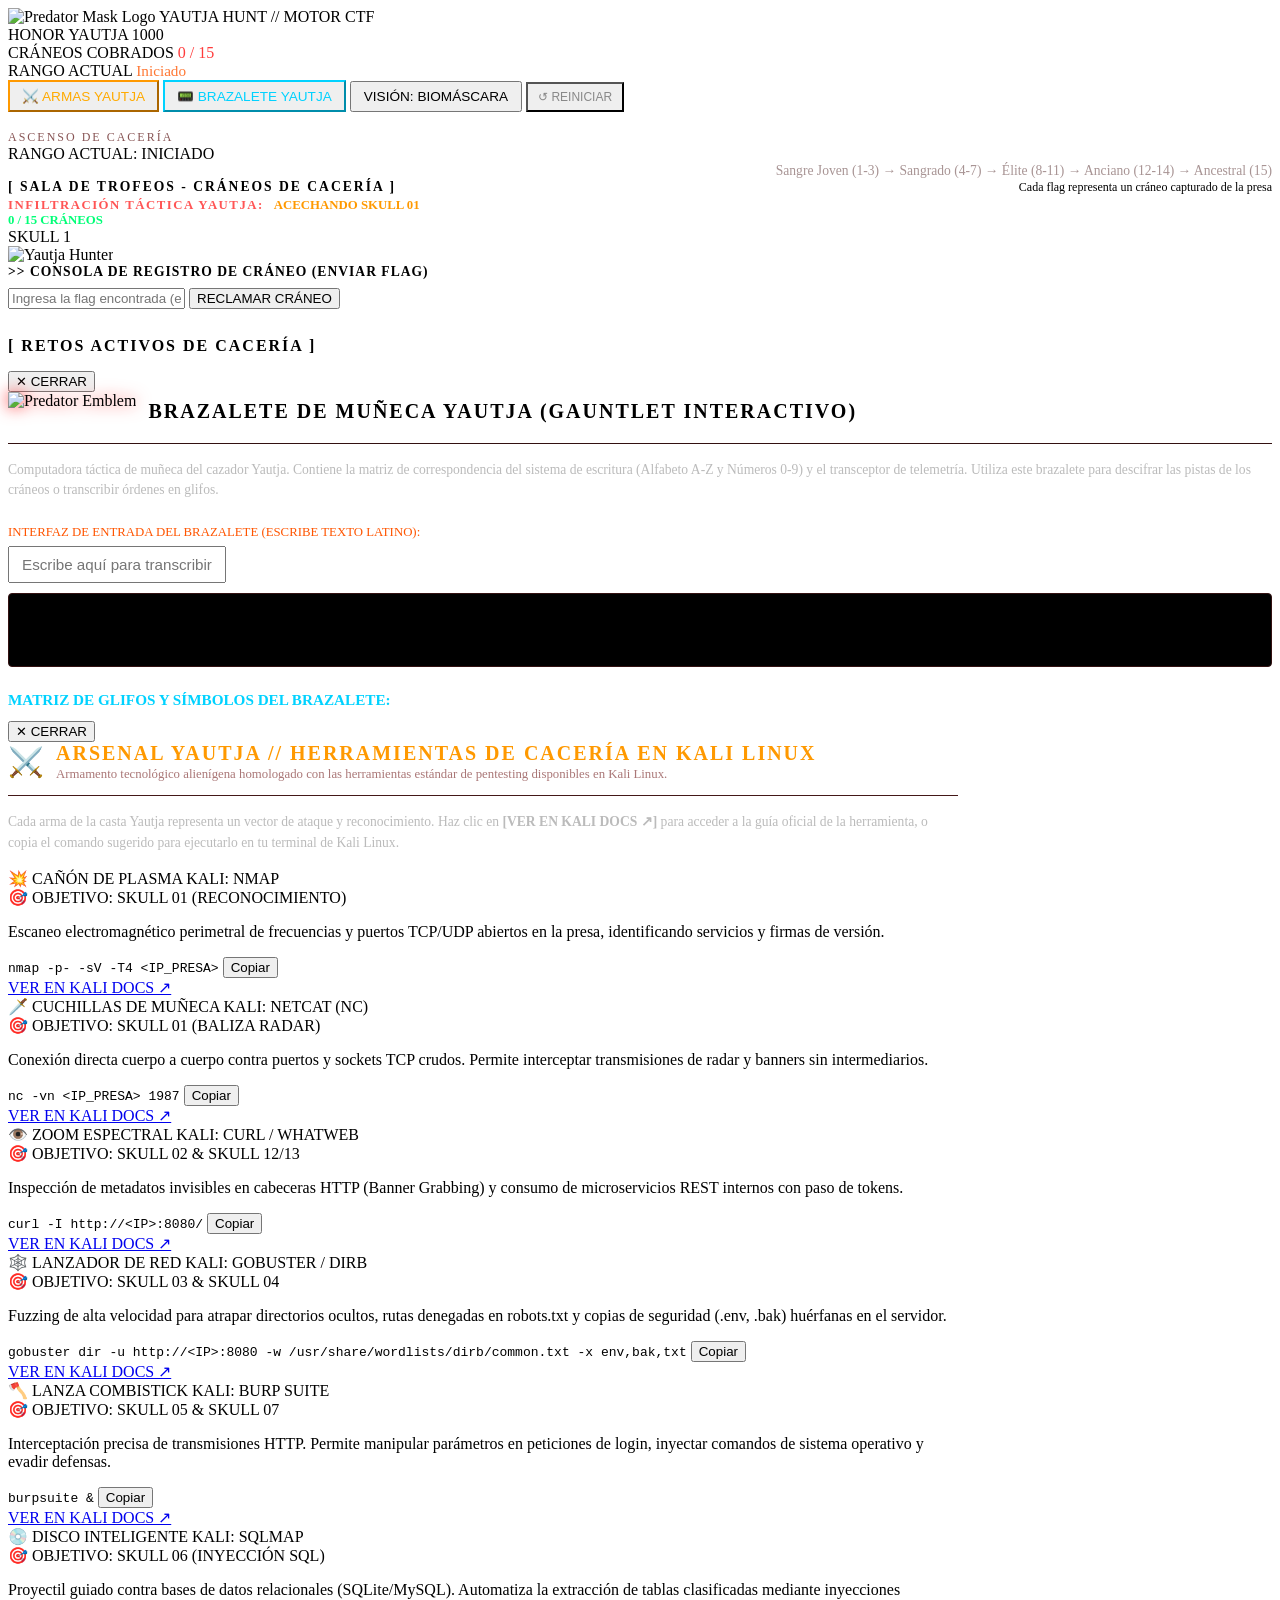
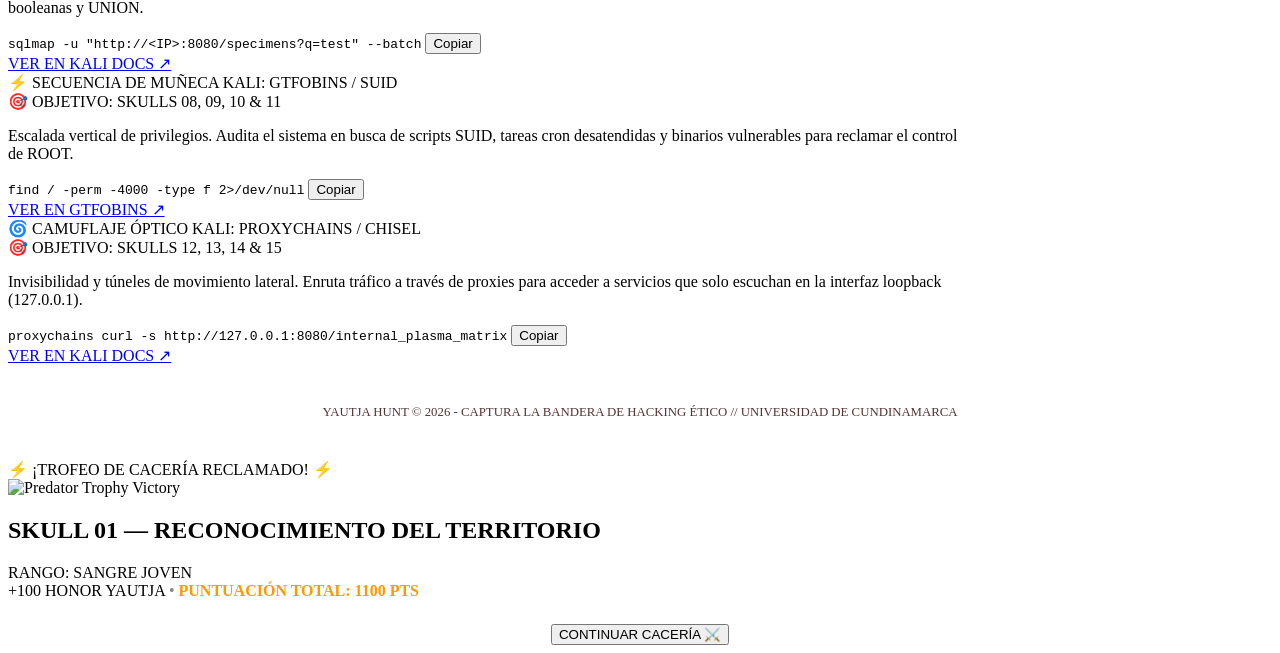
==== yautja_engine/templates/index.html @ 47efcad6 "Trigger skull extraction animation strictly upon claiming skulls (remove manual demo button)" ====
<!DOCTYPE html>
<html lang="es">
<head>
  <meta charset="UTF-8">
  <meta name="viewport" content="width=device-width, initial-scale=1.0">
  <title>YAUTJA HUNT - Plataforma CTF de Hacking Ético</title>
  <link rel="icon" type="image/png" href="/static/assets/predator_logo.png">
  <link rel="stylesheet" href="/static/css/yautja_theme.css">
</head>
<body>
  <header>
    <div class="brand-title">
      <img src="/static/assets/predator_logo.png" alt="Predator Mask Logo" class="predator-header-logo" title="Clan Yautja">
      <span>YAUTJA HUNT // MOTOR CTF</span>
    </div>

    <div class="hud-stats-bar">
      <div class="stat-item">
        <span class="stat-label">HONOR YAUTJA</span>
        <span class="stat-value" id="hudHonor">1000</span>
      </div>
      <div class="stat-item">
        <span class="stat-label">CRÁNEOS COBRADOS</span>
        <span class="stat-value" id="hudSkullsCount" style="color: #ff3b3b;">0 / 15</span>
      </div>
      <div class="stat-item">
        <span class="stat-label">RANGO ACTUAL</span>
        <span class="stat-value" id="hudRank" style="color: #ff7733; font-size: 0.95rem;">Iniciado</span>
      </div>

      <button class="btn-hunt" onclick="openArmasModal()" style="padding: 6px 12px; font-size: 0.85rem; border-color: #ff9900; color: #ffaa00;" title="Arsenal de cacería y herramientas de Kali Linux">
        ⚔️ ARMAS YAUTJA
      </button>

      <button class="btn-hunt" onclick="openBrazaleteModal()" style="padding: 6px 12px; font-size: 0.85rem; border-color: #00d2ff; color: #00d2ff;">
        📟 BRAZALETE YAUTJA
      </button>

      <button class="btn-hunt" id="btnVision" onclick="toggleVisionMode()" style="padding: 6px 12px; font-size: 0.85rem;">
        VISIÓN: BIOMÁSCARA
      </button>

      <button class="btn-hunt" onclick="resetLab()" style="padding: 6px 10px; font-size: 0.75rem; border-color: #555; color: #888;">
        ↺ REINICIAR
      </button>
    </div>
  </header>

  <div class="container">
    <!-- Rank Progression Banner -->
    <div class="rank-banner" style="position: relative; overflow: hidden;">
      <img src="/static/assets/predator_logo.png" alt="" class="predator-watermark">
      <div>
        <div style="font-size: 0.75rem; color: #885555; letter-spacing: 2px;">ASCENSO DE CACERÍA</div>
        <div class="rank-title" id="rankBannerTitle">RANGO ACTUAL: INICIADO</div>
      </div>
      <div style="font-size: 0.85rem; color: #a89494; text-align: right; z-index: 2;">
        Sangre Joven (1-3) &rarr; Sangrado (4-7) &rarr; Élite (8-11) &rarr; Anciano (12-14) &rarr; Ancestral (15)
      </div>
    </div>

    <!-- Trophy Skulls Display (15 Cráneos) -->
    <div class="trophy-section">
      <div style="display: flex; justify-content: space-between; align-items: flex-end;">
        <span style="font-size: 0.85rem; font-weight: bold; color: var(--y-red); letter-spacing: 2px;">
          [ SALA DE TROFEOS - CRÁNEOS DE CACERÍA ]
        </span>
        <span style="font-size: 0.75rem; color: var(--y-text-muted);">
          Cada flag representa un cráneo capturado de la presa
        </span>
      </div>

      <!-- Predator Stalker Progression Track (Barra de Infiltración Yautja) -->
      <div class="predator-tracker-hud" id="predatorTrackerHud">
        <div class="tracker-header">
          <div class="tracker-status-text">
            <span class="tracker-status-indicator pulse-red"></span>
            <span style="color: #ff5555; font-weight: bold; font-size: 0.8rem; letter-spacing: 1.5px;">INFILTRACIÓN TÁCTICA YAUTJA:</span>
            <span id="trackerTargetLabel" style="color: #ff9900; font-size: 0.8rem; font-weight: bold; margin-left: 6px;">ACECHANDO SKULL 01</span>
          </div>
          <div style="display: flex; align-items: center; gap: 10px;">
            <span id="trackerProgressCount" style="color: #00ff77; font-size: 0.8rem; font-weight: bold;">
              0 / 15 CRÁNEOS
            </span>
          </div>
        </div>

        <div class="tracker-rail-wrapper">
          <div class="tracker-rail">
            <div class="tracker-rail-fill" id="trackerRailFill" style="width: 0%;"></div>
            
            <!-- Dynamic Waypoints (1 to 15) -->
            <div class="tracker-waypoints" id="trackerWaypoints">
              <!-- Rendered dynamically by JS -->
            </div>

            <!-- Animated Hunter Sprite -->
            <div class="predator-runner-avatar" id="predatorRunnerAvatar" style="left: 0%;">
              <div class="hunter-callout" id="hunterCallout">SKULL 1</div>
              <img src="/static/assets/predator_hunter_pixel.png" alt="Yautja Hunter" class="hunter-pixel-sprite">
              <div class="hunter-tri-laser">
                <span class="laser-dot"></span>
                <span class="laser-dot"></span>
                <span class="laser-dot"></span>
              </div>
            </div>
          </div>
        </div>
      </div>

      <div class="trophy-grid" id="trophyRack">
        <!-- Rendered dynamically by JS -->
      </div>
    </div>

    <!-- Flag Submission Console -->
    <div class="submission-card">
      <div style="font-size: 0.85rem; font-weight: bold; color: var(--y-red); margin-bottom: 8px; letter-spacing: 1px;">
        &gt;&gt; CONSOLA DE REGISTRO DE CRÁNEO (ENVIAR FLAG)
      </div>
      <form class="submission-form" id="flagForm">
        <input type="text" class="flag-input" id="flagInput" placeholder="Ingresa la flag encontrada (ej: SKULL{YOUNG_BLOOD_01_...})" autocomplete="off" required>
        <button type="submit" class="btn-hunt">RECLAMAR CRÁNEO</button>
      </form>
      <div id="flagStatusMsg" style="margin-top: 8px; font-size: 0.85rem; min-height: 20px;"></div>
    </div>

    <!-- Tactical Scanner Theory Banner (Active in Thermal Mode) -->
    <div id="thermalModeBanner" class="thermal-mode-banner" style="display: none;">
      <span class="thermal-triangle-icon">▲</span>
      <div>
        <div style="color: #00e5ff; font-weight: 900; font-size: 1.05rem; letter-spacing: 1px;">
          ESCÁNER TÁCTICO ACTIVADO — GUÍA TEÓRICA DE PENTESTING
        </div>
        <div style="font-size: 0.85rem; color: #80d8ff; margin-top: 4px; line-height: 1.4;">
          El visor térmico analiza los vectores de ataque y expone el marco conceptual, herramientas y buenas prácticas de seguridad para orientar la cacería sin revelar las flags directas.
        </div>
      </div>
    </div>

    <!-- Challenges Grid -->
    <div style="font-size: 1rem; font-weight: bold; color: var(--y-red); letter-spacing: 2px; margin-bottom: 1rem;">
      [ RETOS ACTIVOS DE CACERÍA ]
    </div>
    <div class="challenges-grid" id="challengesList">
      <!-- Injected by app.js -->
    </div>
  </div>

  <!-- Brazalete Yautja Modal (Wrist Gauntlet Computer) -->
  <div class="modal-overlay" id="brazaleteModal">
    <div class="modal-card">
      <button class="btn-close-modal" onclick="closeBrazaleteModal()">✕ CERRAR</button>
      <div style="display: flex; align-items: center; gap: 12px; border-bottom: 1px solid #331111; padding-bottom: 0.8rem; margin-bottom: 1rem;">
        <img src="/static/assets/predator_logo.png" alt="Predator Emblem" style="height: 38px; filter: drop-shadow(0 0 8px rgba(255, 34, 34, 0.8));">
        <h2 style="color: var(--y-red); margin: 0; letter-spacing: 2px; font-size: 1.25rem;">
          BRAZALETE DE MUÑECA YAUTJA (GAUNTLET INTERACTIVO)
        </h2>
      </div>
      <p style="color: #bbb; font-size: 0.85rem; line-height: 1.5;">
        Computadora táctica de muñeca del cazador Yautja. Contiene la matriz de correspondencia del sistema de escritura (Alfabeto A-Z y Números 0-9) y el transceptor de telemetría. Utiliza este brazalete para descifrar las pistas de los cráneos o transcribir órdenes en glifos.
      </p>

      <div style="margin: 1.5rem 0;">
        <label style="display: block; font-size: 0.8rem; color: #ff5500; margin-bottom: 6px;">
          INTERFAZ DE ENTRADA DEL BRAZALETE (ESCRIBE TEXTO LATINO):
        </label>
        <input type="text" id="translatorInput" class="flag-input" style="font-size: 0.95rem; padding: 8px 12px; margin-bottom: 10px;" placeholder="Escribe aquí para transcribir a glifos en tu muñequera...">
        <div id="translatorOutput" style="background: #000; border: 1px solid #331111; padding: 12px; border-radius: 4px; min-height: 48px;">
          <!-- Live glyph translation preview -->
        </div>
      </div>

      <h3 style="color: #00d2ff; font-size: 0.95rem; margin-bottom: 0.8rem;">
        MATRIZ DE GLIFOS Y SÍMBOLOS DEL BRAZALETE:
      </h3>
      <div id="brazaleteAlphabetGrid"></div>
    </div>
  </div>

  <!-- Armas Yautja Modal (Arsenal de Cacería / Kali Linux) -->
  <div class="modal-overlay" id="armasModal">
    <div class="modal-card" style="max-width: 950px;">
      <button class="btn-close-modal" onclick="closeArmasModal()">✕ CERRAR</button>
      <div style="display: flex; align-items: center; gap: 12px; border-bottom: 1px solid #441818; padding-bottom: 0.8rem; margin-bottom: 1rem;">
        <span style="font-size: 1.8rem;">⚔️</span>
        <div>
          <h2 style="color: #ff9900; margin: 0; letter-spacing: 2px; font-size: 1.25rem;">
            ARSENAL YAUTJA // HERRAMIENTAS DE CACERÍA EN KALI LINUX
          </h2>
          <div style="color: #aa7777; font-size: 0.8rem; margin-top: 2px;">
            Armamento tecnológico alienígena homologado con las herramientas estándar de pentesting disponibles en Kali Linux.
          </div>
        </div>
      </div>
      <p style="color: #bbb; font-size: 0.85rem; line-height: 1.5; margin-bottom: 1rem;">
        Cada arma de la casta Yautja representa un vector de ataque y reconocimiento. Haz clic en <strong>[VER EN KALI DOCS ↗]</strong> para acceder a la guía oficial de la herramienta, o copia el comando sugerido para ejecutarlo en tu terminal de Kali Linux.
      </p>

      <div class="armas-grid">
        <!-- Arma 1: Plasmacaster / Nmap -->
        <div class="arma-card">
          <div>
            <div class="arma-header">
              <span class="arma-title">💥 CAÑÓN DE PLASMA</span>
              <span class="arma-kali-badge">KALI: NMAP</span>
            </div>
            <div class="arma-target-tag">🎯 OBJETIVO: SKULL 01 (RECONOCIMIENTO)</div>
            <p class="arma-desc">
              Escaneo electromagnético perimetral de frecuencias y puertos TCP/UDP abiertos en la presa, identificando servicios y firmas de versión.
            </p>
            <div class="arma-cmd-box">
              <code>nmap -p- -sV -T4 &lt;IP_PRESA&gt;</code>
              <button class="btn-copy-cmd" onclick="copyArmaCmd('nmap -p- -sV -T4 127.0.0.1')">Copiar</button>
            </div>
          </div>
          <a href="https://www.kali.org/tools/nmap/" target="_blank" rel="noopener noreferrer" class="arma-link-btn">
            VER EN KALI DOCS ↗
          </a>
        </div>

        <!-- Arma 2: Wrist Blades / Netcat -->
        <div class="arma-card">
          <div>
            <div class="arma-header">
              <span class="arma-title">🗡️ CUCHILLAS DE MUÑECA</span>
              <span class="arma-kali-badge">KALI: NETCAT (NC)</span>
            </div>
            <div class="arma-target-tag">🎯 OBJETIVO: SKULL 01 (BALIZA RADAR)</div>
            <p class="arma-desc">
              Conexión directa cuerpo a cuerpo contra puertos y sockets TCP crudos. Permite interceptar transmisiones de radar y banners sin intermediarios.
            </p>
            <div class="arma-cmd-box">
              <code>nc -vn &lt;IP_PRESA&gt; 1987</code>
              <button class="btn-copy-cmd" onclick="copyArmaCmd('nc -vn 127.0.0.1 1987')">Copiar</button>
            </div>
          </div>
          <a href="https://www.kali.org/tools/netcat/" target="_blank" rel="noopener noreferrer" class="arma-link-btn">
            VER EN KALI DOCS ↗
          </a>
        </div>

        <!-- Arma 3: Biomask Spectral Zoom / cURL -->
        <div class="arma-card">
          <div>
            <div class="arma-header">
              <span class="arma-title">👁️ ZOOM ESPECTRAL</span>
              <span class="arma-kali-badge">KALI: CURL / WHATWEB</span>
            </div>
            <div class="arma-target-tag">🎯 OBJETIVO: SKULL 02 &amp; SKULL 12/13</div>
            <p class="arma-desc">
              Inspección de metadatos invisibles en cabeceras HTTP (Banner Grabbing) y consumo de microservicios REST internos con paso de tokens.
            </p>
            <div class="arma-cmd-box">
              <code>curl -I http://&lt;IP&gt;:8080/</code>
              <button class="btn-copy-cmd" onclick="copyArmaCmd('curl -I http://127.0.0.1:8080/')">Copiar</button>
            </div>
          </div>
          <a href="https://www.kali.org/tools/curl/" target="_blank" rel="noopener noreferrer" class="arma-link-btn">
            VER EN KALI DOCS ↗
          </a>
        </div>

        <!-- Arma 4: Net Launcher / Gobuster -->
        <div class="arma-card">
          <div>
            <div class="arma-header">
              <span class="arma-title">🕸️ LANZADOR DE RED</span>
              <span class="arma-kali-badge">KALI: GOBUSTER / DIRB</span>
            </div>
            <div class="arma-target-tag">🎯 OBJETIVO: SKULL 03 &amp; SKULL 04</div>
            <p class="arma-desc">
              Fuzzing de alta velocidad para atrapar directorios ocultos, rutas denegadas en robots.txt y copias de seguridad (.env, .bak) huérfanas en el servidor.
            </p>
            <div class="arma-cmd-box">
              <code>gobuster dir -u http://&lt;IP&gt;:8080 -w /usr/share/wordlists/dirb/common.txt -x env,bak,txt</code>
              <button class="btn-copy-cmd" onclick="copyArmaCmd('gobuster dir -u http://127.0.0.1:8080 -w /usr/share/wordlists/dirb/common.txt -x env,bak,txt')">Copiar</button>
            </div>
          </div>
          <a href="https://www.kali.org/tools/gobuster/" target="_blank" rel="noopener noreferrer" class="arma-link-btn">
            VER EN KALI DOCS ↗
          </a>
        </div>

        <!-- Arma 5: Combistick / Burp Suite -->
        <div class="arma-card">
          <div>
            <div class="arma-header">
              <span class="arma-title">🪓 LANZA COMBISTICK</span>
              <span class="arma-kali-badge">KALI: BURP SUITE</span>
            </div>
            <div class="arma-target-tag">🎯 OBJETIVO: SKULL 05 &amp; SKULL 07</div>
            <p class="arma-desc">
              Interceptación precisa de transmisiones HTTP. Permite manipular parámetros en peticiones de login, inyectar comandos de sistema operativo y evadir defensas.
            </p>
            <div class="arma-cmd-box">
              <code>burpsuite &amp;</code>
              <button class="btn-copy-cmd" onclick="copyArmaCmd('burpsuite &')">Copiar</button>
            </div>
          </div>
          <a href="https://www.kali.org/tools/burpsuite/" target="_blank" rel="noopener noreferrer" class="arma-link-btn">
            VER EN KALI DOCS ↗
          </a>
        </div>

        <!-- Arma 6: Smart Disc / SQLMap -->
        <div class="arma-card">
          <div>
            <div class="arma-header">
              <span class="arma-title">💿 DISCO INTELIGENTE</span>
              <span class="arma-kali-badge">KALI: SQLMAP</span>
            </div>
            <div class="arma-target-tag">🎯 OBJETIVO: SKULL 06 (INYECCIÓN SQL)</div>
            <p class="arma-desc">
              Proyectil guiado contra bases de datos relacionales (SQLite/MySQL). Automatiza la extracción de tablas clasificadas mediante inyecciones booleanas y UNION.
            </p>
            <div class="arma-cmd-box">
              <code>sqlmap -u "http://&lt;IP&gt;:8080/specimens?q=test" --batch</code>
              <button class="btn-copy-cmd" onclick="copyArmaCmd('sqlmap -u \"http://127.0.0.1:8080/specimens?q=test\" --batch')">Copiar</button>
            </div>
          </div>
          <a href="https://www.kali.org/tools/sqlmap/" target="_blank" rel="noopener noreferrer" class="arma-link-btn">
            VER EN KALI DOCS ↗
          </a>
        </div>

        <!-- Arma 7: Dispositivo de Autodestrucción / LinPEAS & GTFOBins -->
        <div class="arma-card">
          <div>
            <div class="arma-header">
              <span class="arma-title">⚡ SECUENCIA DE MUÑECA</span>
              <span class="arma-kali-badge">KALI: GTFOBINS / SUID</span>
            </div>
            <div class="arma-target-tag">🎯 OBJETIVO: SKULLS 08, 09, 10 &amp; 11</div>
            <p class="arma-desc">
              Escalada vertical de privilegios. Audita el sistema en busca de scripts SUID, tareas cron desatendidas y binarios vulnerables para reclamar el control de ROOT.
            </p>
            <div class="arma-cmd-box">
              <code>find / -perm -4000 -type f 2&gt;/dev/null</code>
              <button class="btn-copy-cmd" onclick="copyArmaCmd('find / -perm -4000 -type f 2>/dev/null')">Copiar</button>
            </div>
          </div>
          <a href="https://gtfobins.github.io/" target="_blank" rel="noopener noreferrer" class="arma-link-btn">
            VER EN GTFOBINS ↗
          </a>
        </div>

        <!-- Arma 8: Camuflaje Óptico / Pivoting & Proxychains -->
        <div class="arma-card">
          <div>
            <div class="arma-header">
              <span class="arma-title">🌀 CAMUFLAJE ÓPTICO</span>
              <span class="arma-kali-badge">KALI: PROXYCHAINS / CHISEL</span>
            </div>
            <div class="arma-target-tag">🎯 OBJETIVO: SKULLS 12, 13, 14 &amp; 15</div>
            <p class="arma-desc">
              Invisibilidad y túneles de movimiento lateral. Enruta tráfico a través de proxies para acceder a servicios que solo escuchan en la interfaz loopback (127.0.0.1).
            </p>
            <div class="arma-cmd-box">
              <code>proxychains curl -s http://127.0.0.1:8080/internal_plasma_matrix</code>
              <button class="btn-copy-cmd" onclick="copyArmaCmd('proxychains curl -s http://127.0.0.1:8080/internal_plasma_matrix')">Copiar</button>
            </div>
          </div>
          <a href="https://www.kali.org/tools/proxychains-ng/" target="_blank" rel="noopener noreferrer" class="arma-link-btn">
            VER EN KALI DOCS ↗
          </a>
        </div>
      </div>
    </div>
  </div>

  <footer style="text-align: center; padding: 2.5rem 0; color: #553333; font-size: 0.8rem;">
    YAUTJA HUNT &copy; 2026 - CAPTURA LA BANDERA DE HACKING ÉTICO // UNIVERSIDAD DE CUNDINAMARCA
  </footer>

  <!-- Predator Trophy Claimed Celebration Overlay (Animación al Conseguir Cráneo) -->
  <div class="predator-celebration-overlay" id="predatorCelebrationOverlay" onclick="closeTrophyCelebration(event)">
    <div class="trophy-celebration-card" onclick="event.stopPropagation()">
      <div class="celebration-plasma-scanline"></div>
      
      <div class="celebration-badge-pill">
        <span class="pulse-red-glow">⚡</span>
        <span>¡TROFEO DE CACERÍA RECLAMADO!</span>
        <span class="pulse-red-glow">⚡</span>
      </div>

      <!-- Predator raising severed human head with spine -->
      <div class="trophy-sprite-wrapper">
        <div class="trophy-glow-aura"></div>
        <img src="/static/assets/predator_trophy_pixel.png" alt="Predator Trophy Victory" class="trophy-pixel-sprite" id="celebrationSprite">
      </div>

      <div class="celebration-details">
        <h2 class="celebration-title" id="celebrationSkullTitle">SKULL 01 — RECONOCIMIENTO DEL TERRITORIO</h2>
        <div class="celebration-rank-tag" id="celebrationRankTag">RANGO: SANGRE JOVEN</div>
        
        <div class="celebration-points-row">
          <span class="celebration-honor-glow" id="celebrationPoints">+100 HONOR YAUTJA</span>
          <span style="color: #888;">•</span>
          <span style="color: #ff9900; font-weight: bold;" id="celebrationTotalHonor">PUNTUACIÓN TOTAL: 1100 PTS</span>
        </div>

        <div class="celebration-rank-up-box" id="celebrationRankUpBox" style="display: none;">
          <span class="rank-up-icon">🔥</span>
          <span id="celebrationRankUpText">¡ASCENSO DE RANGO! AHORA ERES CAZADOR SANGRADO</span>
        </div>

        <div style="margin-top: 1.5rem; display: flex; justify-content: center; gap: 12px;">
          <button type="button" class="btn-hunt celebration-btn" onclick="closeTrophyCelebration()">
            CONTINUAR CACERÍA ⚔️
          </button>
        </div>
      </div>
    </div>
  </div>

  <script src="/static/js/yautja_glyphs.js"></script>
  <script src="/static/js/app.js"></script>
</body>
</html>
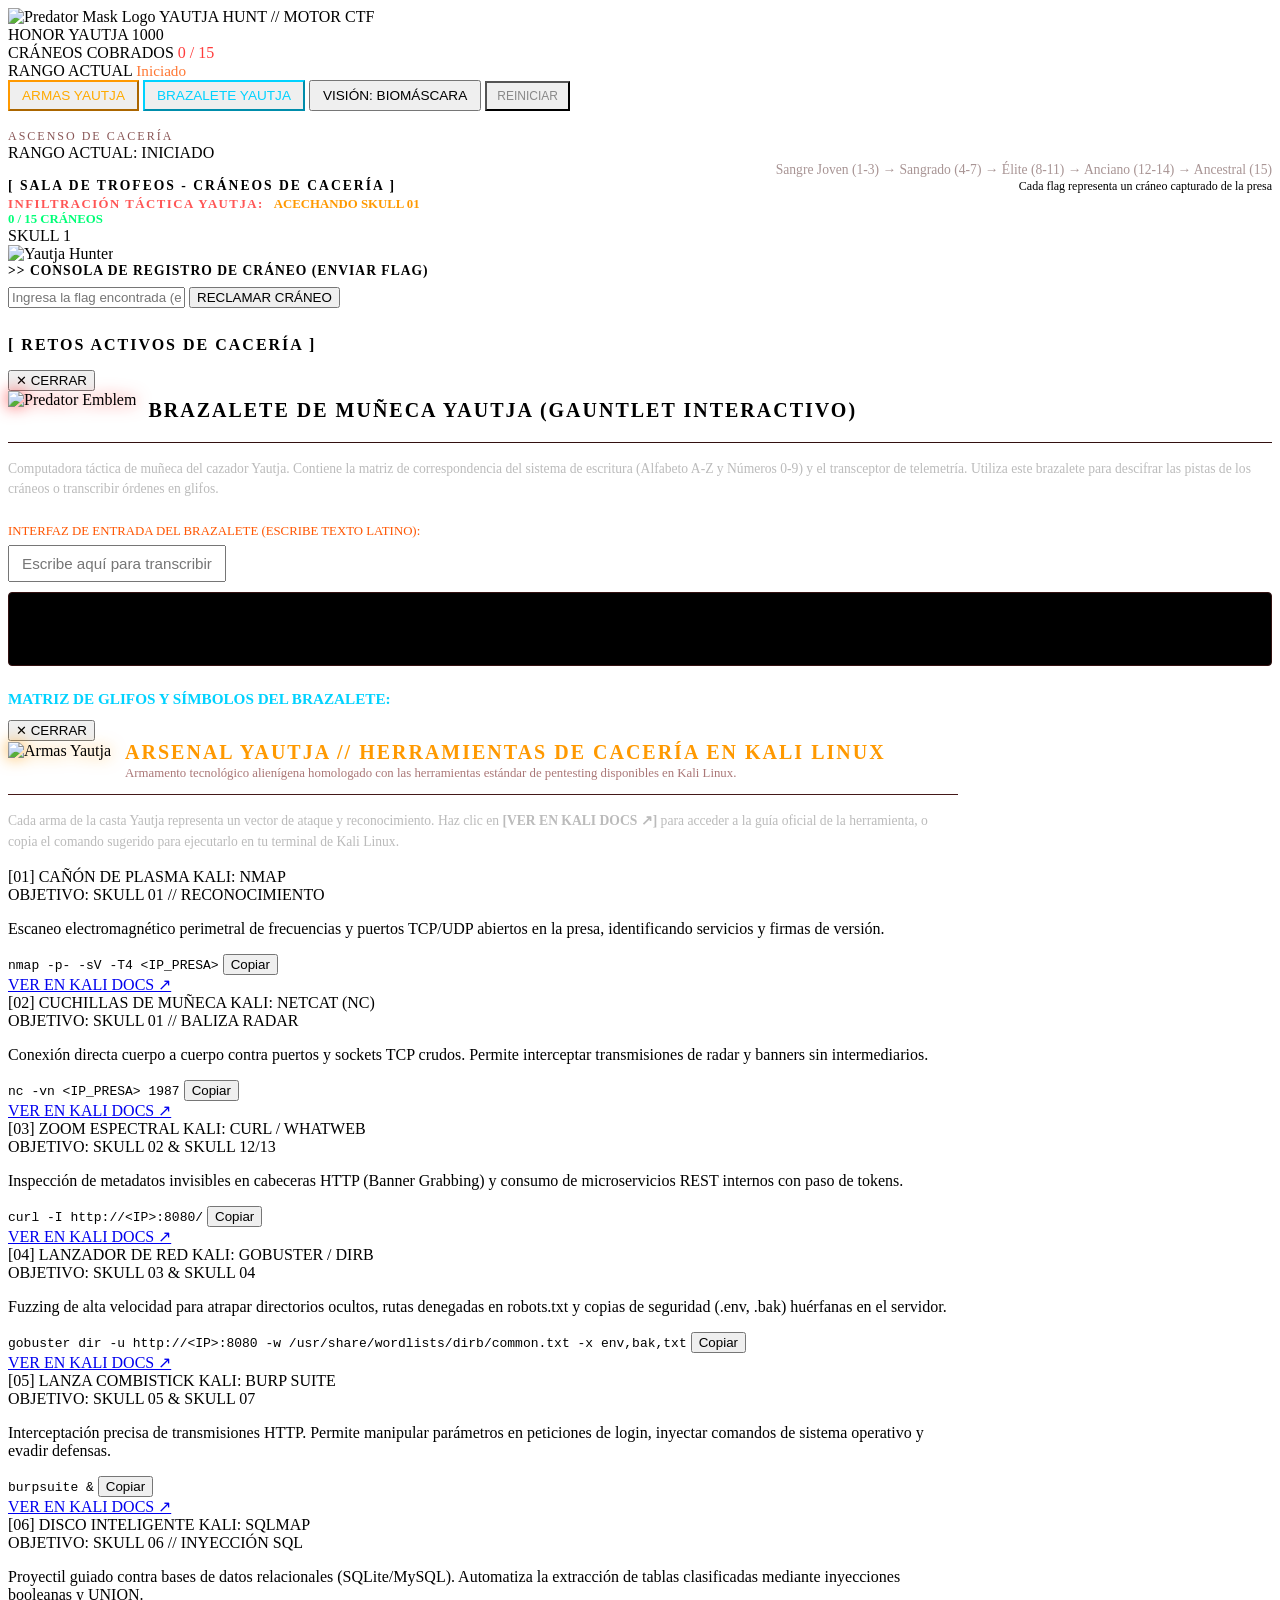
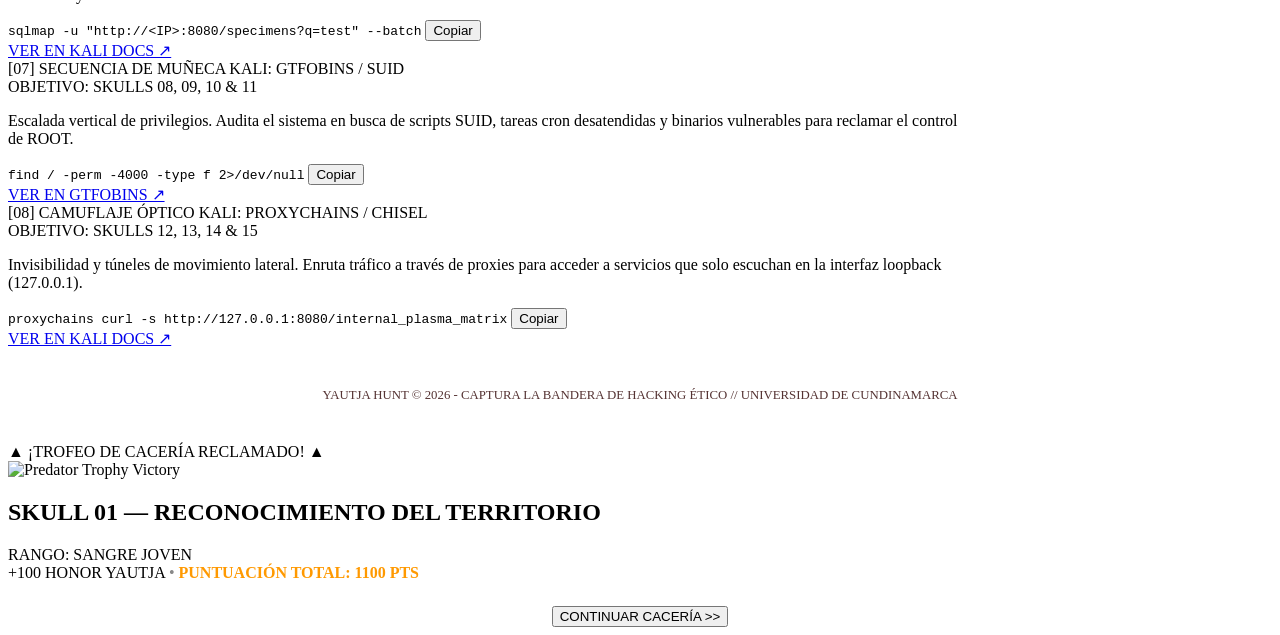
==== commit a3b3f3c2: "Fix badge wrapping bug in locked challenges and remove emojis across arsenal modal and UI" ====
--- a/yautja_engine/templates/index.html
+++ b/yautja_engine/templates/index.html
@@ -29,11 +29,11 @@
       </div>
 
       <button class="btn-hunt" onclick="openArmasModal()" style="padding: 6px 12px; font-size: 0.85rem; border-color: #ff9900; color: #ffaa00;" title="Arsenal de cacería y herramientas de Kali Linux">
-        ⚔️ ARMAS YAUTJA
+        ARMAS YAUTJA
       </button>
 
       <button class="btn-hunt" onclick="openBrazaleteModal()" style="padding: 6px 12px; font-size: 0.85rem; border-color: #00d2ff; color: #00d2ff;">
-        📟 BRAZALETE YAUTJA
+        BRAZALETE YAUTJA
       </button>
 
       <button class="btn-hunt" id="btnVision" onclick="toggleVisionMode()" style="padding: 6px 12px; font-size: 0.85rem;">
@@ -41,7 +41,7 @@
       </button>
 
       <button class="btn-hunt" onclick="resetLab()" style="padding: 6px 10px; font-size: 0.75rem; border-color: #555; color: #888;">
-        ↺ REINICIAR
+        REINICIAR
       </button>
     </div>
   </header>
@@ -182,8 +182,8 @@
   <div class="modal-overlay" id="armasModal">
     <div class="modal-card" style="max-width: 950px;">
       <button class="btn-close-modal" onclick="closeArmasModal()">✕ CERRAR</button>
-      <div style="display: flex; align-items: center; gap: 12px; border-bottom: 1px solid #441818; padding-bottom: 0.8rem; margin-bottom: 1rem;">
-        <span style="font-size: 1.8rem;">⚔️</span>
+      <div style="display: flex; align-items: center; gap: 14px; border-bottom: 1px solid #441818; padding-bottom: 0.8rem; margin-bottom: 1rem;">
+        <img src="/static/assets/predator_logo.png" alt="Armas Yautja" style="height: 38px; filter: drop-shadow(0 0 8px rgba(255, 153, 0, 0.8));">
         <div>
           <h2 style="color: #ff9900; margin: 0; letter-spacing: 2px; font-size: 1.25rem;">
             ARSENAL YAUTJA // HERRAMIENTAS DE CACERÍA EN KALI LINUX
@@ -202,10 +202,10 @@
         <div class="arma-card">
           <div>
             <div class="arma-header">
-              <span class="arma-title">💥 CAÑÓN DE PLASMA</span>
+              <span class="arma-title">[01] CAÑÓN DE PLASMA</span>
               <span class="arma-kali-badge">KALI: NMAP</span>
             </div>
-            <div class="arma-target-tag">🎯 OBJETIVO: SKULL 01 (RECONOCIMIENTO)</div>
+            <div class="arma-target-tag">OBJETIVO: SKULL 01 // RECONOCIMIENTO</div>
             <p class="arma-desc">
               Escaneo electromagnético perimetral de frecuencias y puertos TCP/UDP abiertos en la presa, identificando servicios y firmas de versión.
             </p>
@@ -223,10 +223,10 @@
         <div class="arma-card">
           <div>
             <div class="arma-header">
-              <span class="arma-title">🗡️ CUCHILLAS DE MUÑECA</span>
+              <span class="arma-title">[02] CUCHILLAS DE MUÑECA</span>
               <span class="arma-kali-badge">KALI: NETCAT (NC)</span>
             </div>
-            <div class="arma-target-tag">🎯 OBJETIVO: SKULL 01 (BALIZA RADAR)</div>
+            <div class="arma-target-tag">OBJETIVO: SKULL 01 // BALIZA RADAR</div>
             <p class="arma-desc">
               Conexión directa cuerpo a cuerpo contra puertos y sockets TCP crudos. Permite interceptar transmisiones de radar y banners sin intermediarios.
             </p>
@@ -244,10 +244,10 @@
         <div class="arma-card">
           <div>
             <div class="arma-header">
-              <span class="arma-title">👁️ ZOOM ESPECTRAL</span>
+              <span class="arma-title">[03] ZOOM ESPECTRAL</span>
               <span class="arma-kali-badge">KALI: CURL / WHATWEB</span>
             </div>
-            <div class="arma-target-tag">🎯 OBJETIVO: SKULL 02 &amp; SKULL 12/13</div>
+            <div class="arma-target-tag">OBJETIVO: SKULL 02 &amp; SKULL 12/13</div>
             <p class="arma-desc">
               Inspección de metadatos invisibles en cabeceras HTTP (Banner Grabbing) y consumo de microservicios REST internos con paso de tokens.
             </p>
@@ -265,10 +265,10 @@
         <div class="arma-card">
           <div>
             <div class="arma-header">
-              <span class="arma-title">🕸️ LANZADOR DE RED</span>
+              <span class="arma-title">[04] LANZADOR DE RED</span>
               <span class="arma-kali-badge">KALI: GOBUSTER / DIRB</span>
             </div>
-            <div class="arma-target-tag">🎯 OBJETIVO: SKULL 03 &amp; SKULL 04</div>
+            <div class="arma-target-tag">OBJETIVO: SKULL 03 &amp; SKULL 04</div>
             <p class="arma-desc">
               Fuzzing de alta velocidad para atrapar directorios ocultos, rutas denegadas en robots.txt y copias de seguridad (.env, .bak) huérfanas en el servidor.
             </p>
@@ -286,10 +286,10 @@
         <div class="arma-card">
           <div>
             <div class="arma-header">
-              <span class="arma-title">🪓 LANZA COMBISTICK</span>
+              <span class="arma-title">[05] LANZA COMBISTICK</span>
               <span class="arma-kali-badge">KALI: BURP SUITE</span>
             </div>
-            <div class="arma-target-tag">🎯 OBJETIVO: SKULL 05 &amp; SKULL 07</div>
+            <div class="arma-target-tag">OBJETIVO: SKULL 05 &amp; SKULL 07</div>
             <p class="arma-desc">
               Interceptación precisa de transmisiones HTTP. Permite manipular parámetros en peticiones de login, inyectar comandos de sistema operativo y evadir defensas.
             </p>
@@ -307,10 +307,10 @@
         <div class="arma-card">
           <div>
             <div class="arma-header">
-              <span class="arma-title">💿 DISCO INTELIGENTE</span>
+              <span class="arma-title">[06] DISCO INTELIGENTE</span>
               <span class="arma-kali-badge">KALI: SQLMAP</span>
             </div>
-            <div class="arma-target-tag">🎯 OBJETIVO: SKULL 06 (INYECCIÓN SQL)</div>
+            <div class="arma-target-tag">OBJETIVO: SKULL 06 // INYECCIÓN SQL</div>
             <p class="arma-desc">
               Proyectil guiado contra bases de datos relacionales (SQLite/MySQL). Automatiza la extracción de tablas clasificadas mediante inyecciones booleanas y UNION.
             </p>
@@ -328,10 +328,10 @@
         <div class="arma-card">
           <div>
             <div class="arma-header">
-              <span class="arma-title">⚡ SECUENCIA DE MUÑECA</span>
+              <span class="arma-title">[07] SECUENCIA DE MUÑECA</span>
               <span class="arma-kali-badge">KALI: GTFOBINS / SUID</span>
             </div>
-            <div class="arma-target-tag">🎯 OBJETIVO: SKULLS 08, 09, 10 &amp; 11</div>
+            <div class="arma-target-tag">OBJETIVO: SKULLS 08, 09, 10 &amp; 11</div>
             <p class="arma-desc">
               Escalada vertical de privilegios. Audita el sistema en busca de scripts SUID, tareas cron desatendidas y binarios vulnerables para reclamar el control de ROOT.
             </p>
@@ -349,10 +349,10 @@
         <div class="arma-card">
           <div>
             <div class="arma-header">
-              <span class="arma-title">🌀 CAMUFLAJE ÓPTICO</span>
+              <span class="arma-title">[08] CAMUFLAJE ÓPTICO</span>
               <span class="arma-kali-badge">KALI: PROXYCHAINS / CHISEL</span>
             </div>
-            <div class="arma-target-tag">🎯 OBJETIVO: SKULLS 12, 13, 14 &amp; 15</div>
+            <div class="arma-target-tag">OBJETIVO: SKULLS 12, 13, 14 &amp; 15</div>
             <p class="arma-desc">
               Invisibilidad y túneles de movimiento lateral. Enruta tráfico a través de proxies para acceder a servicios que solo escuchan en la interfaz loopback (127.0.0.1).
             </p>
@@ -379,9 +379,9 @@
       <div class="celebration-plasma-scanline"></div>
       
       <div class="celebration-badge-pill">
-        <span class="pulse-red-glow">⚡</span>
+        <span class="pulse-red-glow">▲</span>
         <span>¡TROFEO DE CACERÍA RECLAMADO!</span>
-        <span class="pulse-red-glow">⚡</span>
+        <span class="pulse-red-glow">▲</span>
       </div>
 
       <!-- Predator raising severed human head with spine -->
@@ -401,13 +401,13 @@
         </div>
 
         <div class="celebration-rank-up-box" id="celebrationRankUpBox" style="display: none;">
-          <span class="rank-up-icon">🔥</span>
+          <span class="rank-up-icon">▲</span>
           <span id="celebrationRankUpText">¡ASCENSO DE RANGO! AHORA ERES CAZADOR SANGRADO</span>
         </div>
 
         <div style="margin-top: 1.5rem; display: flex; justify-content: center; gap: 12px;">
           <button type="button" class="btn-hunt celebration-btn" onclick="closeTrophyCelebration()">
-            CONTINUAR CACERÍA ⚔️
+            CONTINUAR CACERÍA &gt;&gt;
           </button>
         </div>
       </div>
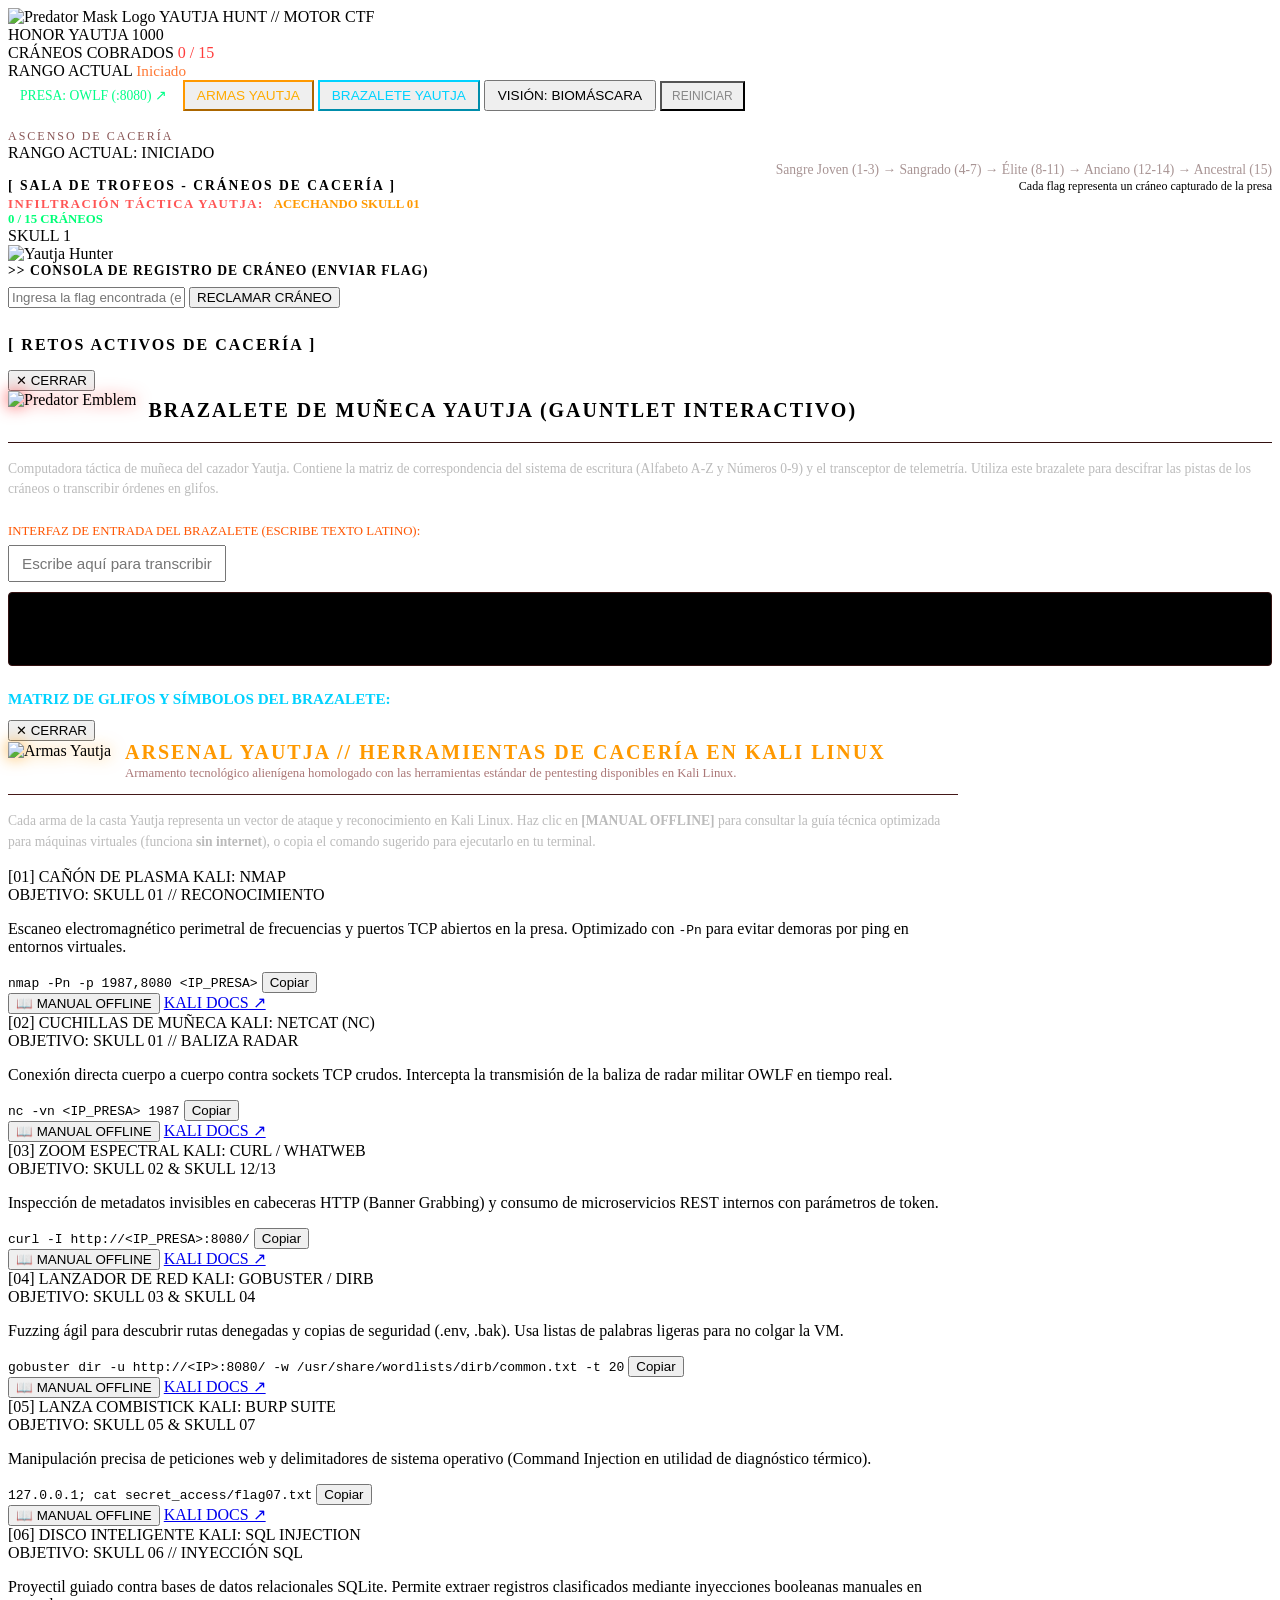
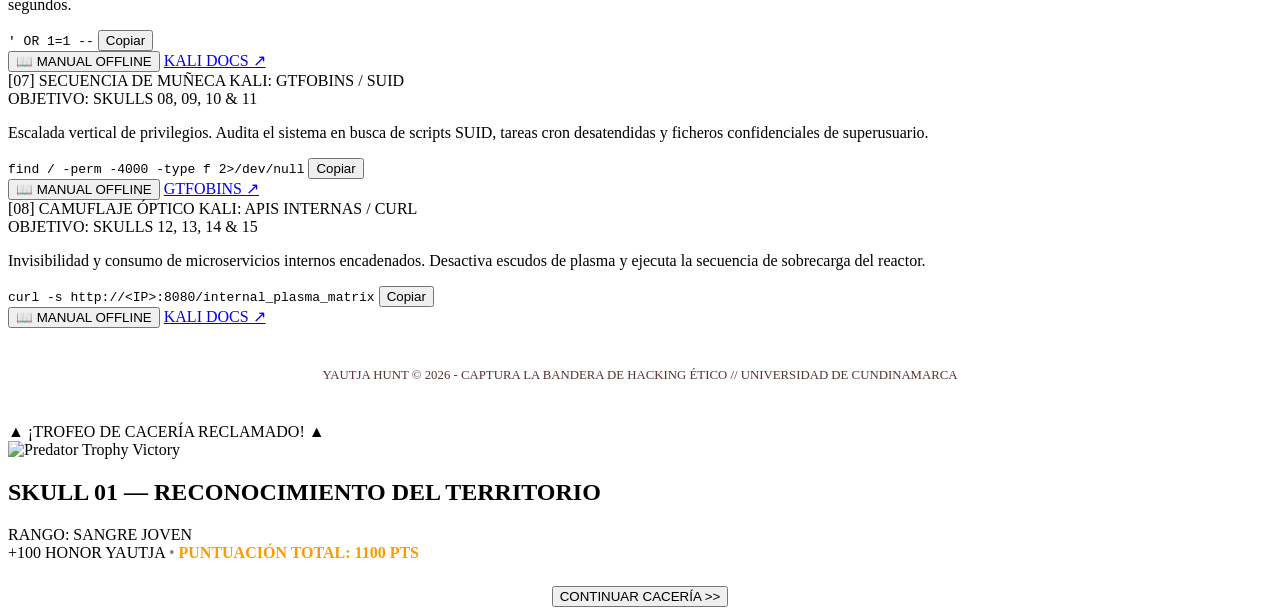
==== commit b97ba3ca: "Update Predator lore flags, add offline tactical tool guides, VM scan optimizations and two-way port" ====
--- a/yautja_engine/templates/index.html
+++ b/yautja_engine/templates/index.html
@@ -27,6 +27,14 @@
         <span class="stat-label">RANGO ACTUAL</span>
         <span class="stat-value" id="hudRank" style="color: #ff7733; font-size: 0.95rem;">Iniciado</span>
       </div>
+      <div class="stat-item" id="berserkerHudItem" style="display: none;">
+        <span class="stat-label" style="color: #ff1a40;">PENITENCIA</span>
+        <span class="stat-value" id="hudBerserkerCount" style="color: #ff1a40; font-size: 0.95rem;">0 / 3 LIMPIOS</span>
+      </div>
+
+      <a id="linkToPrey" href="http://127.0.0.1:8080" target="_blank" class="btn-hunt" style="padding: 6px 12px; font-size: 0.85rem; border-color: #00ff88; color: #00ff88; text-decoration: none; display: inline-flex; align-items: center; gap: 6px;" title="Abrir portal militar de la presa humana (OWLF)">
+        PRESA: OWLF (:8080) &#8599;
+      </a>
 
       <button class="btn-hunt" onclick="openArmasModal()" style="padding: 6px 12px; font-size: 0.85rem; border-color: #ff9900; color: #ffaa00;" title="Arsenal de cacería y herramientas de Kali Linux">
         ARMAS YAUTJA
@@ -48,14 +56,36 @@
 
   <div class="container">
     <!-- Rank Progression Banner -->
-    <div class="rank-banner" style="position: relative; overflow: hidden;">
+    <div class="rank-banner" id="rankBanner" style="position: relative; overflow: hidden;">
       <img src="/static/assets/predator_logo.png" alt="" class="predator-watermark">
       <div>
-        <div style="font-size: 0.75rem; color: #885555; letter-spacing: 2px;">ASCENSO DE CACERÍA</div>
+        <div style="font-size: 0.75rem; color: #885555; letter-spacing: 2px;" id="rankBannerCategory">ASCENSO DE CACERÍA</div>
         <div class="rank-title" id="rankBannerTitle">RANGO ACTUAL: INICIADO</div>
       </div>
-      <div style="font-size: 0.85rem; color: #a89494; text-align: right; z-index: 2;">
+      <div style="font-size: 0.85rem; color: #a89494; text-align: right; z-index: 2;" id="rankBannerSubtext">
         Sangre Joven (1-3) &rarr; Sangrado (4-7) &rarr; Élite (8-11) &rarr; Anciano (12-14) &rarr; Ancestral (15)
+      </div>
+    </div>
+
+    <!-- Berserker Mode Alert Banner (Visible when is_berserker is true) -->
+    <div class="berserker-banner-alert" id="berserkerAlertBanner" style="display: none;">
+      <div class="berserker-alert-icon">[ ⚡ ]</div>
+      <div style="flex: 1;">
+        <div class="berserker-alert-title">
+          ESTADO DE DESHONOR: MODO BERSERKER ACTIVO (HONOR &le; 800)
+        </div>
+        <div class="berserker-alert-desc">
+          El abuso de pistas ha quebrado tu honor Yautja. Tu casta noble ha sido suspendida, las pistas directas están bloqueadas y las pruebas aumentan de exigencia.
+          Para redimirte y restaurar tu rango, debes cobrar <strong>3 cráneos de forma limpia (sin usar pistas)</strong>.
+        </div>
+      </div>
+      <div class="berserker-skulls-box">
+        <div class="berserker-box-title">REDENCIÓN</div>
+        <div class="berserker-slots">
+          <span class="berserker-slot" id="bslot_1">1</span>
+          <span class="berserker-slot" id="bslot_2">2</span>
+          <span class="berserker-slot" id="bslot_3">3</span>
+        </div>
       </div>
     </div>
 
@@ -194,7 +224,7 @@
         </div>
       </div>
       <p style="color: #bbb; font-size: 0.85rem; line-height: 1.5; margin-bottom: 1rem;">
-        Cada arma de la casta Yautja representa un vector de ataque y reconocimiento. Haz clic en <strong>[VER EN KALI DOCS ↗]</strong> para acceder a la guía oficial de la herramienta, o copia el comando sugerido para ejecutarlo en tu terminal de Kali Linux.
+        Cada arma de la casta Yautja representa un vector de ataque y reconocimiento en Kali Linux. Haz clic en <strong>[MANUAL OFFLINE]</strong> para consultar la guía técnica optimizada para máquinas virtuales (funciona <strong>sin internet</strong>), o copia el comando sugerido para ejecutarlo en tu terminal.
       </p>
 
       <div class="armas-grid">
@@ -207,16 +237,30 @@
             </div>
             <div class="arma-target-tag">OBJETIVO: SKULL 01 // RECONOCIMIENTO</div>
             <p class="arma-desc">
-              Escaneo electromagnético perimetral de frecuencias y puertos TCP/UDP abiertos en la presa, identificando servicios y firmas de versión.
-            </p>
-            <div class="arma-cmd-box">
-              <code>nmap -p- -sV -T4 &lt;IP_PRESA&gt;</code>
-              <button class="btn-copy-cmd" onclick="copyArmaCmd('nmap -p- -sV -T4 127.0.0.1')">Copiar</button>
-            </div>
-          </div>
-          <a href="https://www.kali.org/tools/nmap/" target="_blank" rel="noopener noreferrer" class="arma-link-btn">
-            VER EN KALI DOCS ↗
-          </a>
+              Escaneo electromagnético perimetral de frecuencias y puertos TCP abiertos en la presa. Optimizado con <code>-Pn</code> para evitar demoras por ping en entornos virtuales.
+            </p>
+            <div class="arma-cmd-box">
+              <code>nmap -Pn -p 1987,8080 &lt;IP_PRESA&gt;</code>
+              <button class="btn-copy-cmd" onclick="copyArmaCmd('nmap -Pn -p 1987,8080 127.0.0.1')">Copiar</button>
+            </div>
+            <div class="arma-actions-row">
+              <button class="arma-guide-btn" onclick="toggleArmaGuide('guide-arma-1')">
+                📖 MANUAL OFFLINE
+              </button>
+              <a href="https://www.kali.org/tools/nmap/" target="_blank" rel="noopener noreferrer" class="arma-link-btn" title="Requiere conexión a Internet">
+                KALI DOCS ↗
+              </a>
+            </div>
+            <div id="guide-arma-1" class="arma-offline-drawer" style="display: none;">
+              <h4>GUÍA RÁPIDA DE NMAP (PARA MÁQUINAS VIRTUALES):</h4>
+              <ul>
+                <li><strong>-Pn:</strong> Trata el host como encendido. Evita que Nmap se quede colgado si la red de la VM no responde al ping ICMP.</li>
+                <li><strong>-p 1987,8080:</strong> Escaneo directo a los puertos del laboratorio (tarda 1 segundo en lugar de 15 minutos).</li>
+                <li><strong>Barrido de puertos altos:</strong> <code>nmap -Pn -p 1000-2500 -T4 &lt;IP&gt;</code> si buscas la baliza sin saturar la VM.</li>
+                <li><strong>Evitar:</strong> No uses <code>-p- -sV</code> a ciegas en una VM con pocos recursos, pues saturará los sockets.</li>
+              </ul>
+            </div>
+          </div>
         </div>
 
         <!-- Arma 2: Wrist Blades / Netcat -->
@@ -228,16 +272,29 @@
             </div>
             <div class="arma-target-tag">OBJETIVO: SKULL 01 // BALIZA RADAR</div>
             <p class="arma-desc">
-              Conexión directa cuerpo a cuerpo contra puertos y sockets TCP crudos. Permite interceptar transmisiones de radar y banners sin intermediarios.
+              Conexión directa cuerpo a cuerpo contra sockets TCP crudos. Intercepta la transmisión de la baliza de radar militar OWLF en tiempo real.
             </p>
             <div class="arma-cmd-box">
               <code>nc -vn &lt;IP_PRESA&gt; 1987</code>
               <button class="btn-copy-cmd" onclick="copyArmaCmd('nc -vn 127.0.0.1 1987')">Copiar</button>
             </div>
-          </div>
-          <a href="https://www.kali.org/tools/netcat/" target="_blank" rel="noopener noreferrer" class="arma-link-btn">
-            VER EN KALI DOCS ↗
-          </a>
+            <div class="arma-actions-row">
+              <button class="arma-guide-btn" onclick="toggleArmaGuide('guide-arma-2')">
+                📖 MANUAL OFFLINE
+              </button>
+              <a href="https://www.kali.org/tools/netcat/" target="_blank" rel="noopener noreferrer" class="arma-link-btn" title="Requiere conexión a Internet">
+                KALI DOCS ↗
+              </a>
+            </div>
+            <div id="guide-arma-2" class="arma-offline-drawer" style="display: none;">
+              <h4>GUÍA RÁPIDA DE NETCAT (NC):</h4>
+              <ul>
+                <li><strong>-v (Verbose):</strong> Muestra si la conexión fue exitosa o rechazada.</li>
+                <li><strong>-n (Numeric):</strong> Evita resolución DNS inversa, conectando de forma instantánea.</li>
+                <li><strong>Uso:</strong> Al conectar a <code>&lt;IP&gt; 1987</code>, el servicio te responderá directamente con el banner del radar militar y el primer cráneo.</li>
+              </ul>
+            </div>
+          </div>
         </div>
 
         <!-- Arma 3: Biomask Spectral Zoom / cURL -->
@@ -249,16 +306,29 @@
             </div>
             <div class="arma-target-tag">OBJETIVO: SKULL 02 &amp; SKULL 12/13</div>
             <p class="arma-desc">
-              Inspección de metadatos invisibles en cabeceras HTTP (Banner Grabbing) y consumo de microservicios REST internos con paso de tokens.
-            </p>
-            <div class="arma-cmd-box">
-              <code>curl -I http://&lt;IP&gt;:8080/</code>
+              Inspección de metadatos invisibles en cabeceras HTTP (Banner Grabbing) y consumo de microservicios REST internos con parámetros de token.
+            </p>
+            <div class="arma-cmd-box">
+              <code>curl -I http://&lt;IP_PRESA&gt;:8080/</code>
               <button class="btn-copy-cmd" onclick="copyArmaCmd('curl -I http://127.0.0.1:8080/')">Copiar</button>
             </div>
-          </div>
-          <a href="https://www.kali.org/tools/curl/" target="_blank" rel="noopener noreferrer" class="arma-link-btn">
-            VER EN KALI DOCS ↗
-          </a>
+            <div class="arma-actions-row">
+              <button class="arma-guide-btn" onclick="toggleArmaGuide('guide-arma-3')">
+                📖 MANUAL OFFLINE
+              </button>
+              <a href="https://www.kali.org/tools/curl/" target="_blank" rel="noopener noreferrer" class="arma-link-btn" title="Requiere conexión a Internet">
+                KALI DOCS ↗
+              </a>
+            </div>
+            <div id="guide-arma-3" class="arma-offline-drawer" style="display: none;">
+              <h4>GUÍA RÁPIDA DE CURL:</h4>
+              <ul>
+                <li><strong>-I (Head):</strong> Solo solicita las cabeceras HTTP de respuesta sin descargar el HTML.</li>
+                <li><strong>-s (Silent):</strong> Oculta la barra de progreso para lecturas limpias en terminal.</li>
+                <li><strong>Revisión clave:</strong> Busca cabeceras con prefijo <code>X-Specimen-Traces</code> o firmas militares de servidor.</li>
+              </ul>
+            </div>
+          </div>
         </div>
 
         <!-- Arma 4: Net Launcher / Gobuster -->
@@ -270,16 +340,29 @@
             </div>
             <div class="arma-target-tag">OBJETIVO: SKULL 03 &amp; SKULL 04</div>
             <p class="arma-desc">
-              Fuzzing de alta velocidad para atrapar directorios ocultos, rutas denegadas en robots.txt y copias de seguridad (.env, .bak) huérfanas en el servidor.
-            </p>
-            <div class="arma-cmd-box">
-              <code>gobuster dir -u http://&lt;IP&gt;:8080 -w /usr/share/wordlists/dirb/common.txt -x env,bak,txt</code>
-              <button class="btn-copy-cmd" onclick="copyArmaCmd('gobuster dir -u http://127.0.0.1:8080 -w /usr/share/wordlists/dirb/common.txt -x env,bak,txt')">Copiar</button>
-            </div>
-          </div>
-          <a href="https://www.kali.org/tools/gobuster/" target="_blank" rel="noopener noreferrer" class="arma-link-btn">
-            VER EN KALI DOCS ↗
-          </a>
+              Fuzzing ágil para descubrir rutas denegadas y copias de seguridad (.env, .bak). Usa listas de palabras ligeras para no colgar la VM.
+            </p>
+            <div class="arma-cmd-box">
+              <code>gobuster dir -u http://&lt;IP&gt;:8080/ -w /usr/share/wordlists/dirb/common.txt -t 20</code>
+              <button class="btn-copy-cmd" onclick="copyArmaCmd('gobuster dir -u http://127.0.0.1:8080/ -w /usr/share/wordlists/dirb/common.txt -t 20')">Copiar</button>
+            </div>
+            <div class="arma-actions-row">
+              <button class="arma-guide-btn" onclick="toggleArmaGuide('guide-arma-4')">
+                📖 MANUAL OFFLINE
+              </button>
+              <a href="https://www.kali.org/tools/gobuster/" target="_blank" rel="noopener noreferrer" class="arma-link-btn" title="Requiere conexión a Internet">
+                KALI DOCS ↗
+              </a>
+            </div>
+            <div id="guide-arma-4" class="arma-offline-drawer" style="display: none;">
+              <h4>GUÍA RÁPIDA DE GOBUSTER:</h4>
+              <ul>
+                <li><strong>-w common.txt:</strong> Usa diccionarios compactos (~4.000 palabras). Terminará en 10 segundos en tu VM.</li>
+                <li><strong>-t 20 (Threads):</strong> Limita los hilos para no agotar la CPU ni la memoria de la máquina virtual.</li>
+                <li><strong>Tip esencial:</strong> Revisa siempre primero <code>http://&lt;IP&gt;:8080/robots.txt</code>; a menudo revela las rutas ocultas sin necesidad de fuzzer.</li>
+              </ul>
+            </div>
+          </div>
         </div>
 
         <!-- Arma 5: Combistick / Burp Suite -->
@@ -291,16 +374,29 @@
             </div>
             <div class="arma-target-tag">OBJETIVO: SKULL 05 &amp; SKULL 07</div>
             <p class="arma-desc">
-              Interceptación precisa de transmisiones HTTP. Permite manipular parámetros en peticiones de login, inyectar comandos de sistema operativo y evadir defensas.
-            </p>
-            <div class="arma-cmd-box">
-              <code>burpsuite &amp;</code>
-              <button class="btn-copy-cmd" onclick="copyArmaCmd('burpsuite &')">Copiar</button>
-            </div>
-          </div>
-          <a href="https://www.kali.org/tools/burpsuite/" target="_blank" rel="noopener noreferrer" class="arma-link-btn">
-            VER EN KALI DOCS ↗
-          </a>
+              Manipulación precisa de peticiones web y delimitadores de sistema operativo (Command Injection en utilidad de diagnóstico térmico).
+            </p>
+            <div class="arma-cmd-box">
+              <code>127.0.0.1; cat secret_access/flag07.txt</code>
+              <button class="btn-copy-cmd" onclick="copyArmaCmd('127.0.0.1; cat secret_access/flag07.txt')">Copiar</button>
+            </div>
+            <div class="arma-actions-row">
+              <button class="arma-guide-btn" onclick="toggleArmaGuide('guide-arma-5')">
+                📖 MANUAL OFFLINE
+              </button>
+              <a href="https://www.kali.org/tools/burpsuite/" target="_blank" rel="noopener noreferrer" class="arma-link-btn" title="Requiere conexión a Internet">
+                KALI DOCS ↗
+              </a>
+            </div>
+            <div id="guide-arma-5" class="arma-offline-drawer" style="display: none;">
+              <h4>GUÍA RÁPIDA DE COMMAND INJECTION:</h4>
+              <ul>
+                <li><strong>Delimitador ';':</strong> Permite encadenar un segundo comando independiente en bash.</li>
+                <li><strong>Delimitador '&&':</strong> Ejecuta el segundo comando si el primero tiene éxito. Vital si caes en modo Berserker (donde ';' está bloqueado).</li>
+                <li><strong>Campo vulnerable:</strong> En <code>/diagnostic</code>, ingresa la IP seguida de <code>; cat secret_access/flag07.txt</code>.</li>
+              </ul>
+            </div>
+          </div>
         </div>
 
         <!-- Arma 6: Smart Disc / SQLMap -->
@@ -308,23 +404,37 @@
           <div>
             <div class="arma-header">
               <span class="arma-title">[06] DISCO INTELIGENTE</span>
-              <span class="arma-kali-badge">KALI: SQLMAP</span>
+              <span class="arma-kali-badge">KALI: SQL INJECTION</span>
             </div>
             <div class="arma-target-tag">OBJETIVO: SKULL 06 // INYECCIÓN SQL</div>
             <p class="arma-desc">
-              Proyectil guiado contra bases de datos relacionales (SQLite/MySQL). Automatiza la extracción de tablas clasificadas mediante inyecciones booleanas y UNION.
-            </p>
-            <div class="arma-cmd-box">
-              <code>sqlmap -u "http://&lt;IP&gt;:8080/specimens?q=test" --batch</code>
-              <button class="btn-copy-cmd" onclick="copyArmaCmd('sqlmap -u \"http://127.0.0.1:8080/specimens?q=test\" --batch')">Copiar</button>
-            </div>
-          </div>
-          <a href="https://www.kali.org/tools/sqlmap/" target="_blank" rel="noopener noreferrer" class="arma-link-btn">
-            VER EN KALI DOCS ↗
-          </a>
-        </div>
-
-        <!-- Arma 7: Dispositivo de Autodestrucción / LinPEAS & GTFOBins -->
+              Proyectil guiado contra bases de datos relacionales SQLite. Permite extraer registros clasificados mediante inyecciones booleanas manuales en segundos.
+            </p>
+            <div class="arma-cmd-box">
+              <code>' OR 1=1 --</code>
+              <button class="btn-copy-cmd" onclick="copyArmaCmd('\' OR 1=1 --')">Copiar</button>
+            </div>
+            <div class="arma-actions-row">
+              <button class="arma-guide-btn" onclick="toggleArmaGuide('guide-arma-6')">
+                📖 MANUAL OFFLINE
+              </button>
+              <a href="https://www.kali.org/tools/sqlmap/" target="_blank" rel="noopener noreferrer" class="arma-link-btn" title="Requiere conexión a Internet">
+                KALI DOCS ↗
+              </a>
+            </div>
+            <div id="guide-arma-6" class="arma-offline-drawer" style="display: none;">
+              <h4>GUÍA RÁPIDA DE INYECCIÓN SQL:</h4>
+              <ul>
+                <li><strong>Comilla simple ( ' ):</strong> Cierra la cadena del programador en la cláusula WHERE.</li>
+                <li><strong>OR 1=1:</strong> Condición siempre verdadera que obliga a devolver todas las filas de la tabla.</li>
+                <li><strong>Guión guión ( -- ):</strong> Comenta el resto de la consulta original de SQLite.</li>
+                <li><strong>Inyección manual rápida:</strong> Pega <code>' OR 1=1 --</code> en el buscador de <code>/specimens</code> y presiona Enter; verás el espécimen secreto de inmediato.</li>
+              </ul>
+            </div>
+          </div>
+        </div>
+
+        <!-- Arma 7: Dispositivo de Autodestrucción / GTFOBins -->
         <div class="arma-card">
           <div>
             <div class="arma-header">
@@ -333,16 +443,29 @@
             </div>
             <div class="arma-target-tag">OBJETIVO: SKULLS 08, 09, 10 &amp; 11</div>
             <p class="arma-desc">
-              Escalada vertical de privilegios. Audita el sistema en busca de scripts SUID, tareas cron desatendidas y binarios vulnerables para reclamar el control de ROOT.
+              Escalada vertical de privilegios. Audita el sistema en busca de scripts SUID, tareas cron desatendidas y ficheros confidenciales de superusuario.
             </p>
             <div class="arma-cmd-box">
               <code>find / -perm -4000 -type f 2&gt;/dev/null</code>
               <button class="btn-copy-cmd" onclick="copyArmaCmd('find / -perm -4000 -type f 2>/dev/null')">Copiar</button>
             </div>
-          </div>
-          <a href="https://gtfobins.github.io/" target="_blank" rel="noopener noreferrer" class="arma-link-btn">
-            VER EN GTFOBINS ↗
-          </a>
+            <div class="arma-actions-row">
+              <button class="arma-guide-btn" onclick="toggleArmaGuide('guide-arma-7')">
+                📖 MANUAL OFFLINE
+              </button>
+              <a href="https://gtfobins.github.io/" target="_blank" rel="noopener noreferrer" class="arma-link-btn" title="Requiere conexión a Internet">
+                GTFOBINS ↗
+              </a>
+            </div>
+            <div id="guide-arma-7" class="arma-offline-drawer" style="display: none;">
+              <h4>GUÍA RÁPIDA DE ENUMERACIÓN LINUX / SUID:</h4>
+              <ul>
+                <li><strong>-perm -4000:</strong> Encuentra binarios con el bit SUID activo (se ejecutan como root).</li>
+                <li><strong>2&gt;/dev/null:</strong> Descarta errores de 'Permission denied' para una salida limpia.</li>
+                <li><strong>Rutas clave en Outpost 74:</strong> Inspecciona los archivos dentro de <code>secret_access/</code> (como <code>cron_audit.log</code>, <code>.internal_token</code>, <code>scanner_audit.sh</code> y <code>root_trophy.txt</code>).</li>
+              </ul>
+            </div>
+          </div>
         </div>
 
         <!-- Arma 8: Camuflaje Óptico / Pivoting & Proxychains -->
@@ -350,20 +473,33 @@
           <div>
             <div class="arma-header">
               <span class="arma-title">[08] CAMUFLAJE ÓPTICO</span>
-              <span class="arma-kali-badge">KALI: PROXYCHAINS / CHISEL</span>
+              <span class="arma-kali-badge">KALI: APIS INTERNAS / CURL</span>
             </div>
             <div class="arma-target-tag">OBJETIVO: SKULLS 12, 13, 14 &amp; 15</div>
             <p class="arma-desc">
-              Invisibilidad y túneles de movimiento lateral. Enruta tráfico a través de proxies para acceder a servicios que solo escuchan en la interfaz loopback (127.0.0.1).
-            </p>
-            <div class="arma-cmd-box">
-              <code>proxychains curl -s http://127.0.0.1:8080/internal_plasma_matrix</code>
-              <button class="btn-copy-cmd" onclick="copyArmaCmd('proxychains curl -s http://127.0.0.1:8080/internal_plasma_matrix')">Copiar</button>
-            </div>
-          </div>
-          <a href="https://www.kali.org/tools/proxychains-ng/" target="_blank" rel="noopener noreferrer" class="arma-link-btn">
-            VER EN KALI DOCS ↗
-          </a>
+              Invisibilidad y consumo de microservicios internos encadenados. Desactiva escudos de plasma y ejecuta la secuencia de sobrecarga del reactor.
+            </p>
+            <div class="arma-cmd-box">
+              <code>curl -s http://&lt;IP&gt;:8080/internal_plasma_matrix</code>
+              <button class="btn-copy-cmd" onclick="copyArmaCmd('curl -s http://127.0.0.1:8080/internal_plasma_matrix')">Copiar</button>
+            </div>
+            <div class="arma-actions-row">
+              <button class="arma-guide-btn" onclick="toggleArmaGuide('guide-arma-8')">
+                📖 MANUAL OFFLINE
+              </button>
+              <a href="https://www.kali.org/tools/proxychains-ng/" target="_blank" rel="noopener noreferrer" class="arma-link-btn" title="Requiere conexión a Internet">
+                KALI DOCS ↗
+              </a>
+            </div>
+            <div id="guide-arma-8" class="arma-offline-drawer" style="display: none;">
+              <h4>GUÍA RÁPIDA DE APIS INTERNAS:</h4>
+              <ul>
+                <li><strong>/internal_plasma_matrix:</strong> Revela el estado del escudo y el endpoint de override.</li>
+                <li><strong>/api/override?token=...:</strong> Pasa el token obtenido en el Skull 09 para apagar los escudos de defensa.</li>
+                <li><strong>/api/reactor_overload:</strong> Envía el código de purga con la temperatura crítica 1987 para obtener las coordenadas sagradas.</li>
+              </ul>
+            </div>
+          </div>
         </div>
       </div>
     </div>
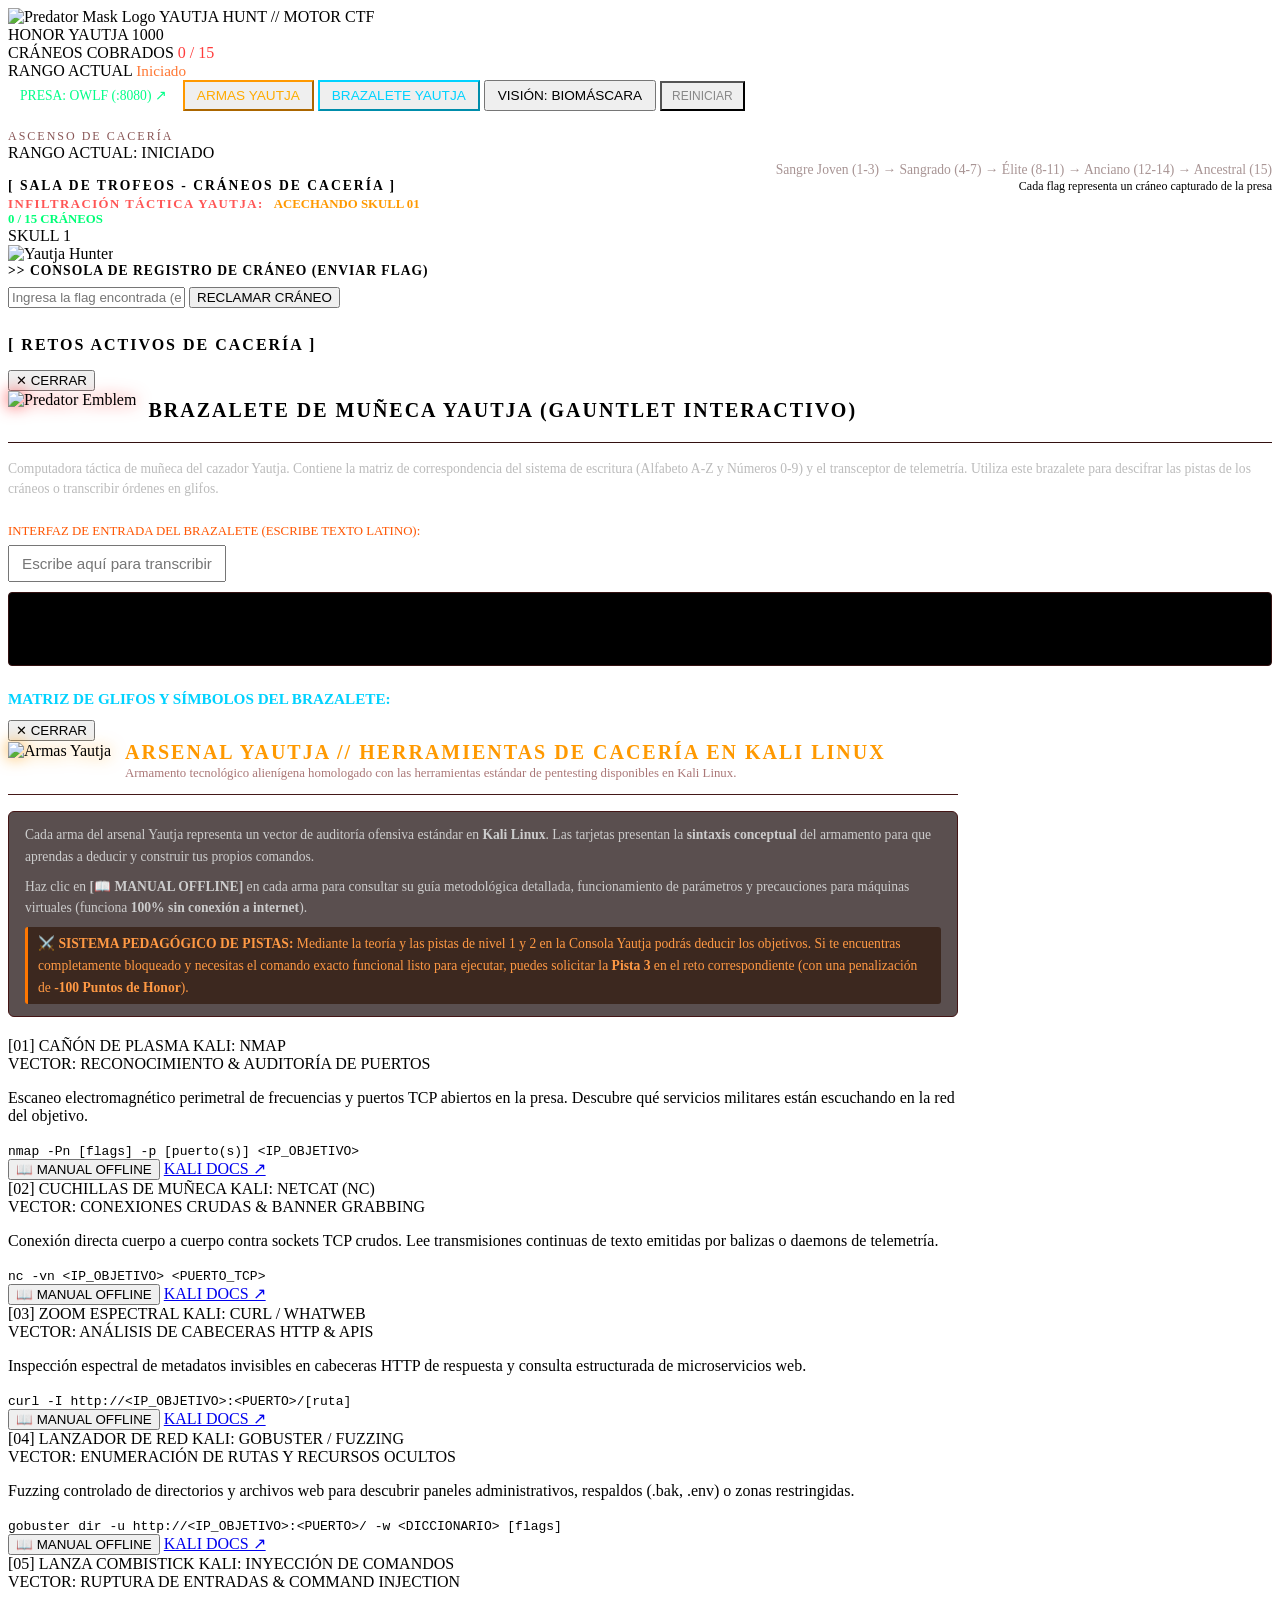
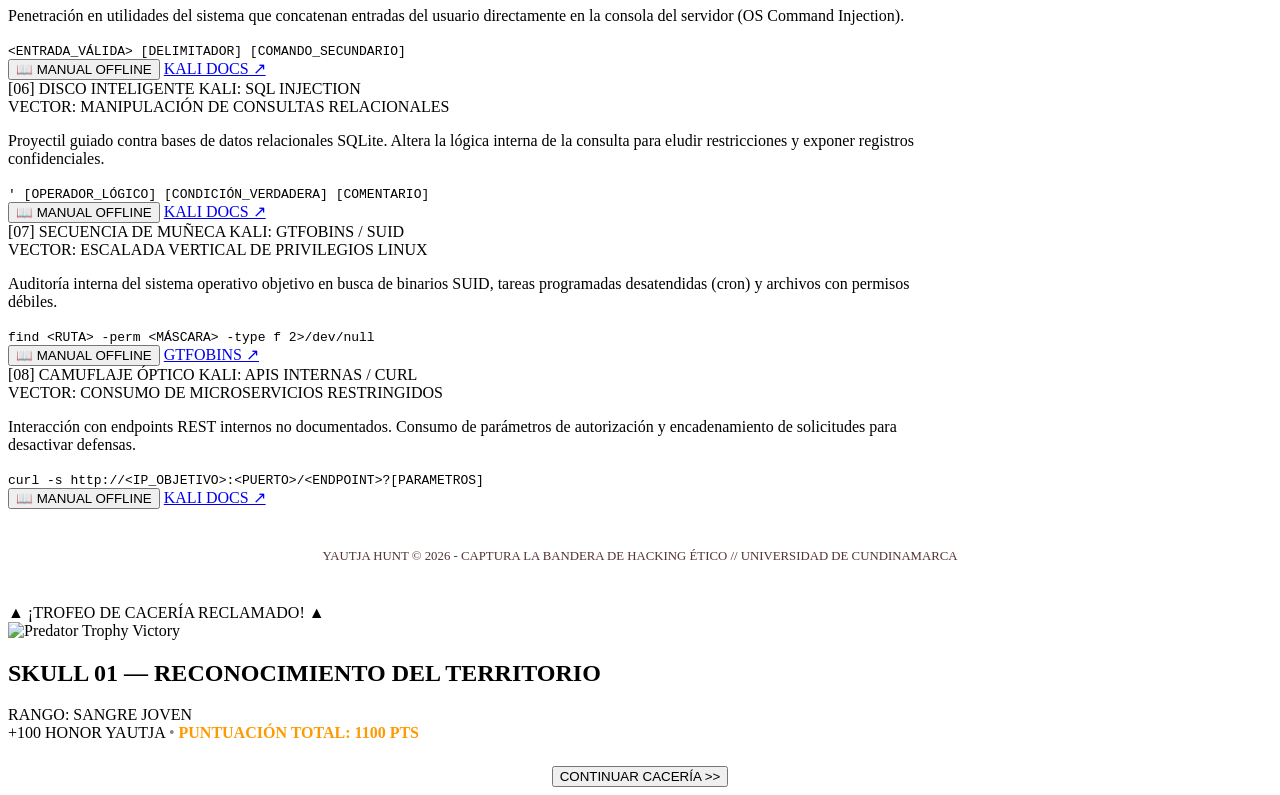
==== commit 53cd96af: "Refactor weapons modal to generic Kali syntax, enhance 3-tier hints and add Katoolin banner with aut" ====
--- a/yautja_engine/templates/index.html
+++ b/yautja_engine/templates/index.html
@@ -223,9 +223,17 @@
           </div>
         </div>
       </div>
-      <p style="color: #bbb; font-size: 0.85rem; line-height: 1.5; margin-bottom: 1rem;">
-        Cada arma de la casta Yautja representa un vector de ataque y reconocimiento en Kali Linux. Haz clic en <strong>[MANUAL OFFLINE]</strong> para consultar la guía técnica optimizada para máquinas virtuales (funciona <strong>sin internet</strong>), o copia el comando sugerido para ejecutarlo en tu terminal.
-      </p>
+      <div style="background: rgba(20, 5, 5, 0.7); border: 1px solid #441515; border-radius: 6px; padding: 12px 16px; margin-bottom: 1.2rem; font-size: 0.85rem; line-height: 1.6; color: #ccc;">
+        <p style="margin: 0 0 8px 0;">
+          Cada arma del arsenal Yautja representa un vector de auditoría ofensiva estándar en <strong>Kali Linux</strong>. Las tarjetas presentan la <strong>sintaxis conceptual</strong> del armamento para que aprendas a deducir y construir tus propios comandos.
+        </p>
+        <p style="margin: 0 0 8px 0;">
+          Haz clic en <strong>[📖 MANUAL OFFLINE]</strong> en cada arma para consultar su guía metodológica detallada, funcionamiento de parámetros y precauciones para máquinas virtuales (funciona <strong>100% sin conexión a internet</strong>).
+        </p>
+        <div style="color: #ff9944; background: rgba(40, 15, 0, 0.6); border-left: 3px solid #ff7700; padding: 6px 10px; border-radius: 3px;">
+          ⚔️ <strong>SISTEMA PEDAGÓGICO DE PISTAS:</strong> Mediante la teoría y las pistas de nivel 1 y 2 en la Consola Yautja podrás deducir los objetivos. Si te encuentras completamente bloqueado y necesitas el comando exacto funcional listo para ejecutar, puedes solicitar la <strong>Pista 3</strong> en el reto correspondiente (con una penalización de <strong>-100 Puntos de Honor</strong>).
+        </div>
+      </div>
 
       <div class="armas-grid">
         <!-- Arma 1: Plasmacaster / Nmap -->
@@ -235,13 +243,12 @@
               <span class="arma-title">[01] CAÑÓN DE PLASMA</span>
               <span class="arma-kali-badge">KALI: NMAP</span>
             </div>
-            <div class="arma-target-tag">OBJETIVO: SKULL 01 // RECONOCIMIENTO</div>
-            <p class="arma-desc">
-              Escaneo electromagnético perimetral de frecuencias y puertos TCP abiertos en la presa. Optimizado con <code>-Pn</code> para evitar demoras por ping en entornos virtuales.
-            </p>
-            <div class="arma-cmd-box">
-              <code>nmap -Pn -p 1987,8080 &lt;IP_PRESA&gt;</code>
-              <button class="btn-copy-cmd" onclick="copyArmaCmd('nmap -Pn -p 1987,8080 127.0.0.1')">Copiar</button>
+            <div class="arma-target-tag">VECTOR: RECONOCIMIENTO &amp; AUDITORÍA DE PUERTOS</div>
+            <p class="arma-desc">
+              Escaneo electromagnético perimetral de frecuencias y puertos TCP abiertos en la presa. Descubre qué servicios militares están escuchando en la red del objetivo.
+            </p>
+            <div class="arma-cmd-box">
+              <code>nmap -Pn [flags] -p [puerto(s)] &lt;IP_OBJETIVO&gt;</code>
             </div>
             <div class="arma-actions-row">
               <button class="arma-guide-btn" onclick="toggleArmaGuide('guide-arma-1')">
@@ -252,12 +259,12 @@
               </a>
             </div>
             <div id="guide-arma-1" class="arma-offline-drawer" style="display: none;">
-              <h4>GUÍA RÁPIDA DE NMAP (PARA MÁQUINAS VIRTUALES):</h4>
-              <ul>
-                <li><strong>-Pn:</strong> Trata el host como encendido. Evita que Nmap se quede colgado si la red de la VM no responde al ping ICMP.</li>
-                <li><strong>-p 1987,8080:</strong> Escaneo directo a los puertos del laboratorio (tarda 1 segundo en lugar de 15 minutos).</li>
-                <li><strong>Barrido de puertos altos:</strong> <code>nmap -Pn -p 1000-2500 -T4 &lt;IP&gt;</code> si buscas la baliza sin saturar la VM.</li>
-                <li><strong>Evitar:</strong> No uses <code>-p- -sV</code> a ciegas en una VM con pocos recursos, pues saturará los sockets.</li>
+              <h4>GUÍA METODOLÓGICA DE NMAP (PARA ENTORNOS VIRTUALES):</h4>
+              <ul>
+                <li><strong>-Pn:</strong> Trata al objetivo como encendido omitiendo la comprobación de ping ICMP. Indispensable en máquinas virtuales donde los adaptadores de red o firewalls descartan paquetes ICMP.</li>
+                <li><strong>-p [puertos]:</strong> Escanea puertos específicos (ej: <code>-p 80,8080</code> o rangos <code>-p 1000-2500</code>). Acotar los puertos toma menos de 2 segundos en lugar de minutos.</li>
+                <li><strong>-T4:</strong> Perfil de temporización agresivo pero estable, ideal para redes internas o laboratorios Host-Only.</li>
+                <li><strong>Recomendación para VM:</strong> Evita <code>nmap -p- -sV</code> indiscriminado, ya que puede saturar los descriptores de sockets en máquinas virtuales con pocos recursos.</li>
               </ul>
             </div>
           </div>
@@ -270,13 +277,12 @@
               <span class="arma-title">[02] CUCHILLAS DE MUÑECA</span>
               <span class="arma-kali-badge">KALI: NETCAT (NC)</span>
             </div>
-            <div class="arma-target-tag">OBJETIVO: SKULL 01 // BALIZA RADAR</div>
-            <p class="arma-desc">
-              Conexión directa cuerpo a cuerpo contra sockets TCP crudos. Intercepta la transmisión de la baliza de radar militar OWLF en tiempo real.
-            </p>
-            <div class="arma-cmd-box">
-              <code>nc -vn &lt;IP_PRESA&gt; 1987</code>
-              <button class="btn-copy-cmd" onclick="copyArmaCmd('nc -vn 127.0.0.1 1987')">Copiar</button>
+            <div class="arma-target-tag">VECTOR: CONEXIONES CRUDAS &amp; BANNER GRABBING</div>
+            <p class="arma-desc">
+              Conexión directa cuerpo a cuerpo contra sockets TCP crudos. Lee transmisiones continuas de texto emitidas por balizas o daemons de telemetría.
+            </p>
+            <div class="arma-cmd-box">
+              <code>nc -vn &lt;IP_OBJETIVO&gt; &lt;PUERTO_TCP&gt;</code>
             </div>
             <div class="arma-actions-row">
               <button class="arma-guide-btn" onclick="toggleArmaGuide('guide-arma-2')">
@@ -287,11 +293,11 @@
               </a>
             </div>
             <div id="guide-arma-2" class="arma-offline-drawer" style="display: none;">
-              <h4>GUÍA RÁPIDA DE NETCAT (NC):</h4>
-              <ul>
-                <li><strong>-v (Verbose):</strong> Muestra si la conexión fue exitosa o rechazada.</li>
-                <li><strong>-n (Numeric):</strong> Evita resolución DNS inversa, conectando de forma instantánea.</li>
-                <li><strong>Uso:</strong> Al conectar a <code>&lt;IP&gt; 1987</code>, el servicio te responderá directamente con el banner del radar militar y el primer cráneo.</li>
+              <h4>GUÍA METODOLÓGICA DE NETCAT (NC):</h4>
+              <ul>
+                <li><strong>-v (Verbose):</strong> Proporciona retroalimentación inmediata indicando si la conexión TCP fue exitosa o si el puerto está cerrado/filtrado.</li>
+                <li><strong>-n (Numeric):</strong> Desactiva la resolución de nombres DNS. Conecta directamente por dirección IP en milisegundos sin demoras por timeouts de red.</li>
+                <li><strong>Interacción con Sockets:</strong> Al enlazar con un servicio que emite un banner interactivo o una baliza continua, Netcat volcará la información directamente en tu terminal.</li>
               </ul>
             </div>
           </div>
@@ -304,13 +310,12 @@
               <span class="arma-title">[03] ZOOM ESPECTRAL</span>
               <span class="arma-kali-badge">KALI: CURL / WHATWEB</span>
             </div>
-            <div class="arma-target-tag">OBJETIVO: SKULL 02 &amp; SKULL 12/13</div>
-            <p class="arma-desc">
-              Inspección de metadatos invisibles en cabeceras HTTP (Banner Grabbing) y consumo de microservicios REST internos con parámetros de token.
-            </p>
-            <div class="arma-cmd-box">
-              <code>curl -I http://&lt;IP_PRESA&gt;:8080/</code>
-              <button class="btn-copy-cmd" onclick="copyArmaCmd('curl -I http://127.0.0.1:8080/')">Copiar</button>
+            <div class="arma-target-tag">VECTOR: ANÁLISIS DE CABECERAS HTTP &amp; APIS</div>
+            <p class="arma-desc">
+              Inspección espectral de metadatos invisibles en cabeceras HTTP de respuesta y consulta estructurada de microservicios web.
+            </p>
+            <div class="arma-cmd-box">
+              <code>curl -I http://&lt;IP_OBJETIVO&gt;:&lt;PUERTO&gt;/[ruta]</code>
             </div>
             <div class="arma-actions-row">
               <button class="arma-guide-btn" onclick="toggleArmaGuide('guide-arma-3')">
@@ -321,11 +326,11 @@
               </a>
             </div>
             <div id="guide-arma-3" class="arma-offline-drawer" style="display: none;">
-              <h4>GUÍA RÁPIDA DE CURL:</h4>
-              <ul>
-                <li><strong>-I (Head):</strong> Solo solicita las cabeceras HTTP de respuesta sin descargar el HTML.</li>
-                <li><strong>-s (Silent):</strong> Oculta la barra de progreso para lecturas limpias en terminal.</li>
-                <li><strong>Revisión clave:</strong> Busca cabeceras con prefijo <code>X-Specimen-Traces</code> o firmas militares de servidor.</li>
+              <h4>GUÍA METODOLÓGICA DE INSPECCIÓN HTTP:</h4>
+              <ul>
+                <li><strong>-I (Head):</strong> Envía una petición HEAD para obtener exclusivamente los encabezados HTTP sin descargar el cuerpo HTML de la página.</li>
+                <li><strong>Cabeceras personalizadas:</strong> Los desarrolladores y sistemas militares suelen incluir cabeceras de depuración (con prefijos como <code>X-</code>) o firmas de versiones.</li>
+                <li><strong>-s (Silent):</strong> Oculta la barra de progreso de cURL para canalizar la respuesta limpiamente en scripts o pipes.</li>
               </ul>
             </div>
           </div>
@@ -336,15 +341,14 @@
           <div>
             <div class="arma-header">
               <span class="arma-title">[04] LANZADOR DE RED</span>
-              <span class="arma-kali-badge">KALI: GOBUSTER / DIRB</span>
-            </div>
-            <div class="arma-target-tag">OBJETIVO: SKULL 03 &amp; SKULL 04</div>
-            <p class="arma-desc">
-              Fuzzing ágil para descubrir rutas denegadas y copias de seguridad (.env, .bak). Usa listas de palabras ligeras para no colgar la VM.
-            </p>
-            <div class="arma-cmd-box">
-              <code>gobuster dir -u http://&lt;IP&gt;:8080/ -w /usr/share/wordlists/dirb/common.txt -t 20</code>
-              <button class="btn-copy-cmd" onclick="copyArmaCmd('gobuster dir -u http://127.0.0.1:8080/ -w /usr/share/wordlists/dirb/common.txt -t 20')">Copiar</button>
+              <span class="arma-kali-badge">KALI: GOBUSTER / FUZZING</span>
+            </div>
+            <div class="arma-target-tag">VECTOR: ENUMERACIÓN DE RUTAS Y RECURSOS OCULTOS</div>
+            <p class="arma-desc">
+              Fuzzing controlado de directorios y archivos web para descubrir paneles administrativos, respaldos (.bak, .env) o zonas restringidas.
+            </p>
+            <div class="arma-cmd-box">
+              <code>gobuster dir -u http://&lt;IP_OBJETIVO&gt;:&lt;PUERTO&gt;/ -w &lt;DICCIONARIO&gt; [flags]</code>
             </div>
             <div class="arma-actions-row">
               <button class="arma-guide-btn" onclick="toggleArmaGuide('guide-arma-4')">
@@ -355,11 +359,11 @@
               </a>
             </div>
             <div id="guide-arma-4" class="arma-offline-drawer" style="display: none;">
-              <h4>GUÍA RÁPIDA DE GOBUSTER:</h4>
-              <ul>
-                <li><strong>-w common.txt:</strong> Usa diccionarios compactos (~4.000 palabras). Terminará en 10 segundos en tu VM.</li>
-                <li><strong>-t 20 (Threads):</strong> Limita los hilos para no agotar la CPU ni la memoria de la máquina virtual.</li>
-                <li><strong>Tip esencial:</strong> Revisa siempre primero <code>http://&lt;IP&gt;:8080/robots.txt</code>; a menudo revela las rutas ocultas sin necesidad de fuzzer.</li>
+              <h4>GUÍA METODOLÓGICA DE FUZZING WEB:</h4>
+              <ul>
+                <li><strong>-w [diccionario]:</strong> Ruta al archivo de palabras en Kali (ej: <code>/usr/share/wordlists/dirb/common.txt</code>). Usa listas compactas para entornos virtuales.</li>
+                <li><strong>-t [hilos]:</strong> Limita el número de hilos simultáneos (ej: <code>-t 20</code>) para evitar saturar el CPU o la memoria de tu máquina virtual.</li>
+                <li><strong>Enumeración pasiva previa:</strong> Antes de recurrir a fuerza bruta, revisa siempre recursos estándar como <code>/robots.txt</code> o los comentarios en el código fuente HTML.</li>
               </ul>
             </div>
           </div>
@@ -370,15 +374,14 @@
           <div>
             <div class="arma-header">
               <span class="arma-title">[05] LANZA COMBISTICK</span>
-              <span class="arma-kali-badge">KALI: BURP SUITE</span>
-            </div>
-            <div class="arma-target-tag">OBJETIVO: SKULL 05 &amp; SKULL 07</div>
-            <p class="arma-desc">
-              Manipulación precisa de peticiones web y delimitadores de sistema operativo (Command Injection en utilidad de diagnóstico térmico).
-            </p>
-            <div class="arma-cmd-box">
-              <code>127.0.0.1; cat secret_access/flag07.txt</code>
-              <button class="btn-copy-cmd" onclick="copyArmaCmd('127.0.0.1; cat secret_access/flag07.txt')">Copiar</button>
+              <span class="arma-kali-badge">KALI: INYECCIÓN DE COMANDOS</span>
+            </div>
+            <div class="arma-target-tag">VECTOR: RUPTURA DE ENTRADAS &amp; COMMAND INJECTION</div>
+            <p class="arma-desc">
+              Penetración en utilidades del sistema que concatenan entradas del usuario directamente en la consola del servidor (OS Command Injection).
+            </p>
+            <div class="arma-cmd-box">
+              <code>&lt;ENTRADA_VÁLIDA&gt; [DELIMITADOR] [COMANDO_SECUNDARIO]</code>
             </div>
             <div class="arma-actions-row">
               <button class="arma-guide-btn" onclick="toggleArmaGuide('guide-arma-5')">
@@ -389,11 +392,12 @@
               </a>
             </div>
             <div id="guide-arma-5" class="arma-offline-drawer" style="display: none;">
-              <h4>GUÍA RÁPIDA DE COMMAND INJECTION:</h4>
-              <ul>
-                <li><strong>Delimitador ';':</strong> Permite encadenar un segundo comando independiente en bash.</li>
-                <li><strong>Delimitador '&&':</strong> Ejecuta el segundo comando si el primero tiene éxito. Vital si caes en modo Berserker (donde ';' está bloqueado).</li>
-                <li><strong>Campo vulnerable:</strong> En <code>/diagnostic</code>, ingresa la IP seguida de <code>; cat secret_access/flag07.txt</code>.</li>
+              <h4>GUÍA METODOLÓGICA DE INYECCIÓN DE COMANDOS:</h4>
+              <ul>
+                <li><strong>Delimitador ';':</strong> Permite ejecutar un segundo comando de forma secuencial e independiente en entornos Unix/Linux.</li>
+                <li><strong>Delimitador '&amp;&amp;':</strong> Ejecuta el segundo comando únicamente si el comando anterior finaliza exitosamente (código de salida 0).</li>
+                <li><strong>Evasión de filtros:</strong> Cuando una aplicación web bloquea ciertos caracteres especiales (como <code>;</code>), probar delimitadores alternativos (<code>&amp;&amp;</code>, <code>|</code>, saltos de línea) permite sobrepasar los filtros.</li>
+                <li><strong>Lectura de archivos:</strong> Utilidades estándar de terminal como <code>cat</code> o <code>less</code> permiten volcar el contenido de ficheros confidenciales del servidor.</li>
               </ul>
             </div>
           </div>
@@ -406,13 +410,12 @@
               <span class="arma-title">[06] DISCO INTELIGENTE</span>
               <span class="arma-kali-badge">KALI: SQL INJECTION</span>
             </div>
-            <div class="arma-target-tag">OBJETIVO: SKULL 06 // INYECCIÓN SQL</div>
-            <p class="arma-desc">
-              Proyectil guiado contra bases de datos relacionales SQLite. Permite extraer registros clasificados mediante inyecciones booleanas manuales en segundos.
-            </p>
-            <div class="arma-cmd-box">
-              <code>' OR 1=1 --</code>
-              <button class="btn-copy-cmd" onclick="copyArmaCmd('\' OR 1=1 --')">Copiar</button>
+            <div class="arma-target-tag">VECTOR: MANIPULACIÓN DE CONSULTAS RELACIONALES</div>
+            <p class="arma-desc">
+              Proyectil guiado contra bases de datos relacionales SQLite. Altera la lógica interna de la consulta para eludir restricciones y exponer registros confidenciales.
+            </p>
+            <div class="arma-cmd-box">
+              <code>' [OPERADOR_LÓGICO] [CONDICIÓN_VERDADERA] [COMENTARIO]</code>
             </div>
             <div class="arma-actions-row">
               <button class="arma-guide-btn" onclick="toggleArmaGuide('guide-arma-6')">
@@ -423,12 +426,12 @@
               </a>
             </div>
             <div id="guide-arma-6" class="arma-offline-drawer" style="display: none;">
-              <h4>GUÍA RÁPIDA DE INYECCIÓN SQL:</h4>
-              <ul>
-                <li><strong>Comilla simple ( ' ):</strong> Cierra la cadena del programador en la cláusula WHERE.</li>
-                <li><strong>OR 1=1:</strong> Condición siempre verdadera que obliga a devolver todas las filas de la tabla.</li>
-                <li><strong>Guión guión ( -- ):</strong> Comenta el resto de la consulta original de SQLite.</li>
-                <li><strong>Inyección manual rápida:</strong> Pega <code>' OR 1=1 --</code> en el buscador de <code>/specimens</code> y presiona Enter; verás el espécimen secreto de inmediato.</li>
+              <h4>GUÍA METODOLÓGICA DE INYECCIÓN SQL:</h4>
+              <ul>
+                <li><strong>Comilla simple ('):</strong> Cierra la cadena de texto esperada por la consulta SQL subyacente.</li>
+                <li><strong>Condición Tautológica (OR 1=1):</strong> Inyecta una condición que siempre se evalúa como verdadera, haciendo que la cláusula WHERE devuelva todos los registros.</li>
+                <li><strong>Delimitador de Comentario (--):</strong> En motores como SQLite y PostgreSQL, dos guiones descartan el resto de la consulta original evitando errores sintácticos.</li>
+                <li><strong>Identificación de vulnerabilidades:</strong> Probar caracteres delimitadores en cajas de búsqueda permite deducir si la entrada se concatena directamente en la base de datos.</li>
               </ul>
             </div>
           </div>
@@ -441,13 +444,12 @@
               <span class="arma-title">[07] SECUENCIA DE MUÑECA</span>
               <span class="arma-kali-badge">KALI: GTFOBINS / SUID</span>
             </div>
-            <div class="arma-target-tag">OBJETIVO: SKULLS 08, 09, 10 &amp; 11</div>
-            <p class="arma-desc">
-              Escalada vertical de privilegios. Audita el sistema en busca de scripts SUID, tareas cron desatendidas y ficheros confidenciales de superusuario.
-            </p>
-            <div class="arma-cmd-box">
-              <code>find / -perm -4000 -type f 2&gt;/dev/null</code>
-              <button class="btn-copy-cmd" onclick="copyArmaCmd('find / -perm -4000 -type f 2>/dev/null')">Copiar</button>
+            <div class="arma-target-tag">VECTOR: ESCALADA VERTICAL DE PRIVILEGIOS LINUX</div>
+            <p class="arma-desc">
+              Auditoría interna del sistema operativo objetivo en busca de binarios SUID, tareas programadas desatendidas (cron) y archivos con permisos débiles.
+            </p>
+            <div class="arma-cmd-box">
+              <code>find &lt;RUTA&gt; -perm &lt;MÁSCARA&gt; -type f 2&gt;/dev/null</code>
             </div>
             <div class="arma-actions-row">
               <button class="arma-guide-btn" onclick="toggleArmaGuide('guide-arma-7')">
@@ -458,11 +460,11 @@
               </a>
             </div>
             <div id="guide-arma-7" class="arma-offline-drawer" style="display: none;">
-              <h4>GUÍA RÁPIDA DE ENUMERACIÓN LINUX / SUID:</h4>
-              <ul>
-                <li><strong>-perm -4000:</strong> Encuentra binarios con el bit SUID activo (se ejecutan como root).</li>
-                <li><strong>2&gt;/dev/null:</strong> Descarta errores de 'Permission denied' para una salida limpia.</li>
-                <li><strong>Rutas clave en Outpost 74:</strong> Inspecciona los archivos dentro de <code>secret_access/</code> (como <code>cron_audit.log</code>, <code>.internal_token</code>, <code>scanner_audit.sh</code> y <code>root_trophy.txt</code>).</li>
+              <h4>GUÍA METODOLÓGICA DE ENUMERACIÓN LINUX / SUID:</h4>
+              <ul>
+                <li><strong>-perm -4000:</strong> Busca binarios que posean el bit SUID (Set User ID) activado, ejecutándose con los privilegios del propietario (habitualmente root).</li>
+                <li><strong>2&gt;/dev/null:</strong> Redirige los mensajes de error (como 'Permission denied') al dispositivo nulo para no ensuciar la salida en terminal.</li>
+                <li><strong>Auditoría de Cron y Scripts:</strong> Revisa tareas automáticas y scripts auxiliares en el sistema; si un script con permisos de ejecución es ejecutado periódicamente por root, puede ser auditado para escalar privilegios.</li>
               </ul>
             </div>
           </div>
@@ -475,13 +477,12 @@
               <span class="arma-title">[08] CAMUFLAJE ÓPTICO</span>
               <span class="arma-kali-badge">KALI: APIS INTERNAS / CURL</span>
             </div>
-            <div class="arma-target-tag">OBJETIVO: SKULLS 12, 13, 14 &amp; 15</div>
-            <p class="arma-desc">
-              Invisibilidad y consumo de microservicios internos encadenados. Desactiva escudos de plasma y ejecuta la secuencia de sobrecarga del reactor.
-            </p>
-            <div class="arma-cmd-box">
-              <code>curl -s http://&lt;IP&gt;:8080/internal_plasma_matrix</code>
-              <button class="btn-copy-cmd" onclick="copyArmaCmd('curl -s http://127.0.0.1:8080/internal_plasma_matrix')">Copiar</button>
+            <div class="arma-target-tag">VECTOR: CONSUMO DE MICROSERVICIOS RESTRINGIDOS</div>
+            <p class="arma-desc">
+              Interacción con endpoints REST internos no documentados. Consumo de parámetros de autorización y encadenamiento de solicitudes para desactivar defensas.
+            </p>
+            <div class="arma-cmd-box">
+              <code>curl -s http://&lt;IP_OBJETIVO&gt;:&lt;PUERTO&gt;/&lt;ENDPOINT&gt;?[PARAMETROS]</code>
             </div>
             <div class="arma-actions-row">
               <button class="arma-guide-btn" onclick="toggleArmaGuide('guide-arma-8')">
@@ -492,11 +493,11 @@
               </a>
             </div>
             <div id="guide-arma-8" class="arma-offline-drawer" style="display: none;">
-              <h4>GUÍA RÁPIDA DE APIS INTERNAS:</h4>
-              <ul>
-                <li><strong>/internal_plasma_matrix:</strong> Revela el estado del escudo y el endpoint de override.</li>
-                <li><strong>/api/override?token=...:</strong> Pasa el token obtenido en el Skull 09 para apagar los escudos de defensa.</li>
-                <li><strong>/api/reactor_overload:</strong> Envía el código de purga con la temperatura crítica 1987 para obtener las coordenadas sagradas.</li>
+              <h4>GUÍA METODOLÓGICA DE APIS INTERNAS:</h4>
+              <ul>
+                <li><strong>Descubrimiento de Endpoints:</strong> Los archivos de configuración o el código fuente a menudo revelan rutas API internas destinadas a telemetría o mantenimiento.</li>
+                <li><strong>Autenticación basada en Tokens:</strong> Muchos endpoints validan un parámetro de consulta (ej: <code>?token=...</code>) antes de ejecutar operaciones críticas.</li>
+                <li><strong>Encadenamiento de Acciones:</strong> Los retos avanzados requieren recopilar información en fases previas (como tokens o códigos de purga) para enviarlos como parámetros en endpoints protegidos.</li>
               </ul>
             </div>
           </div>
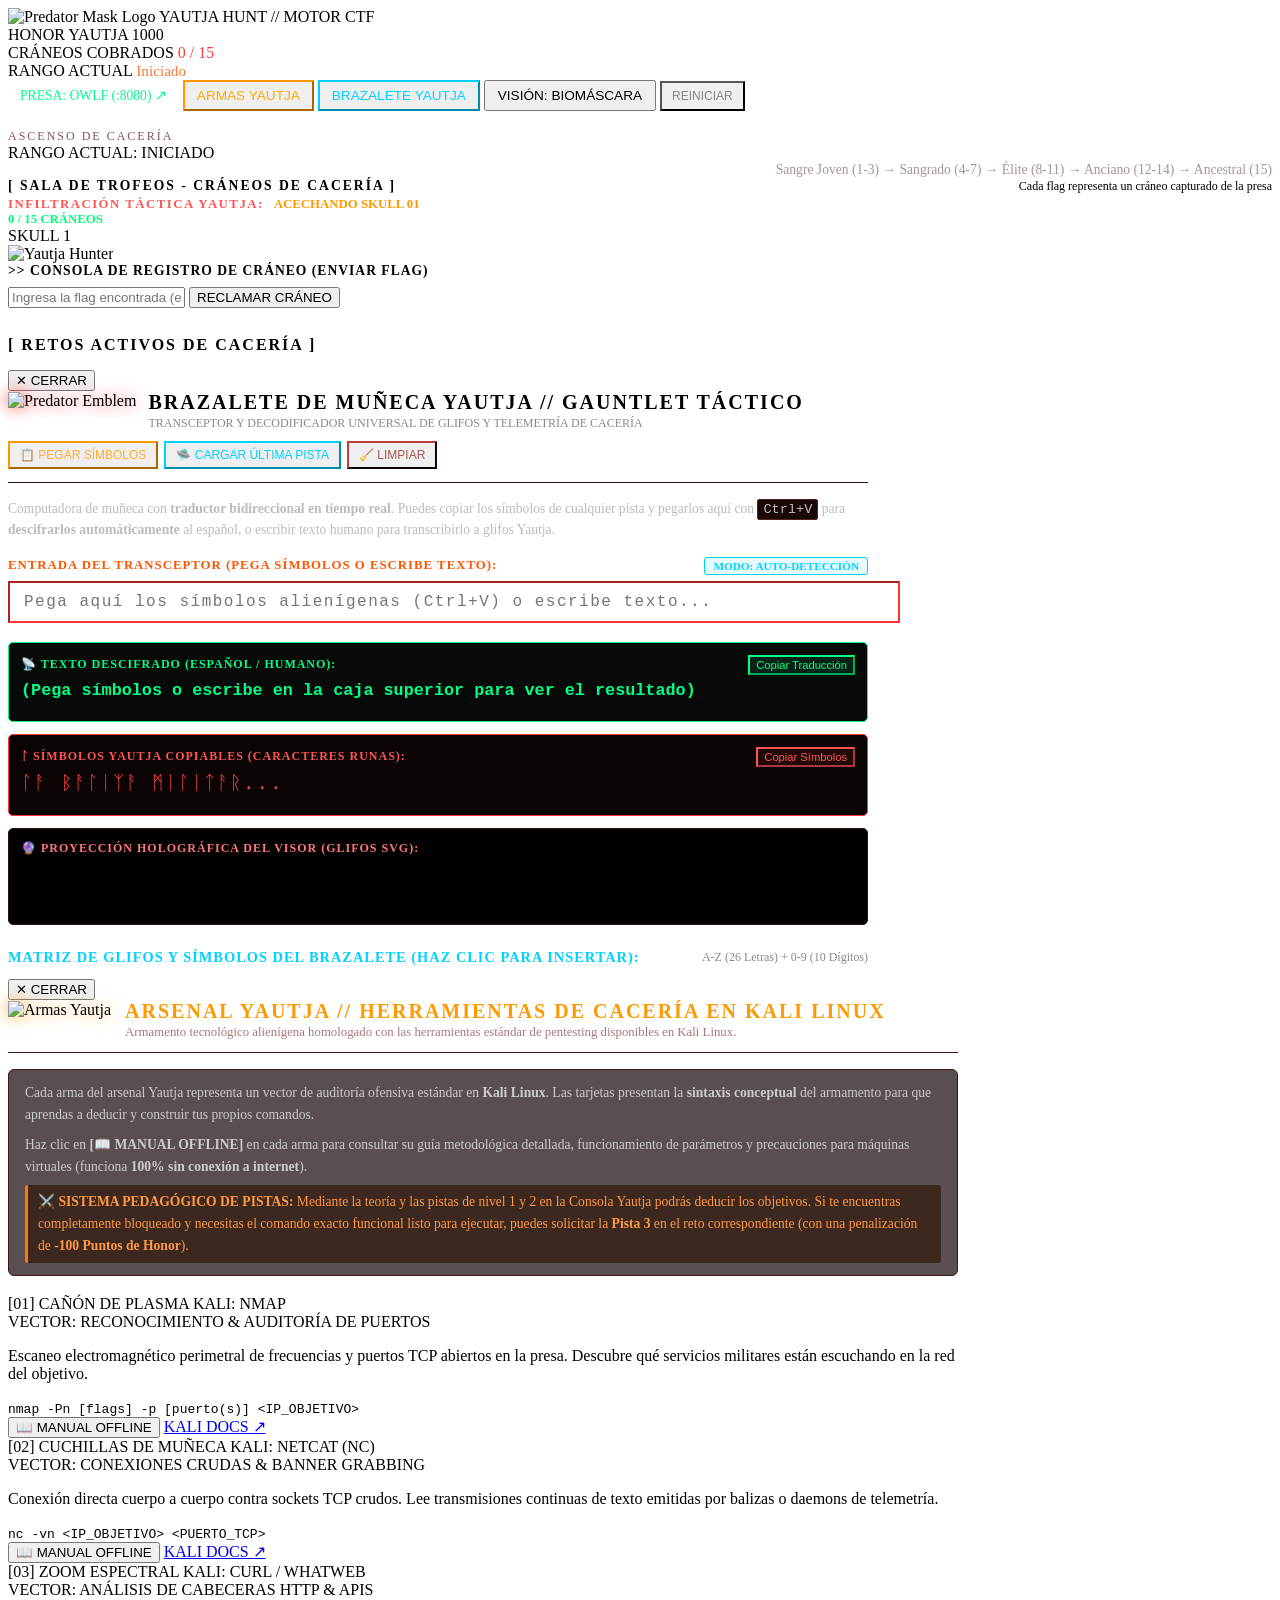
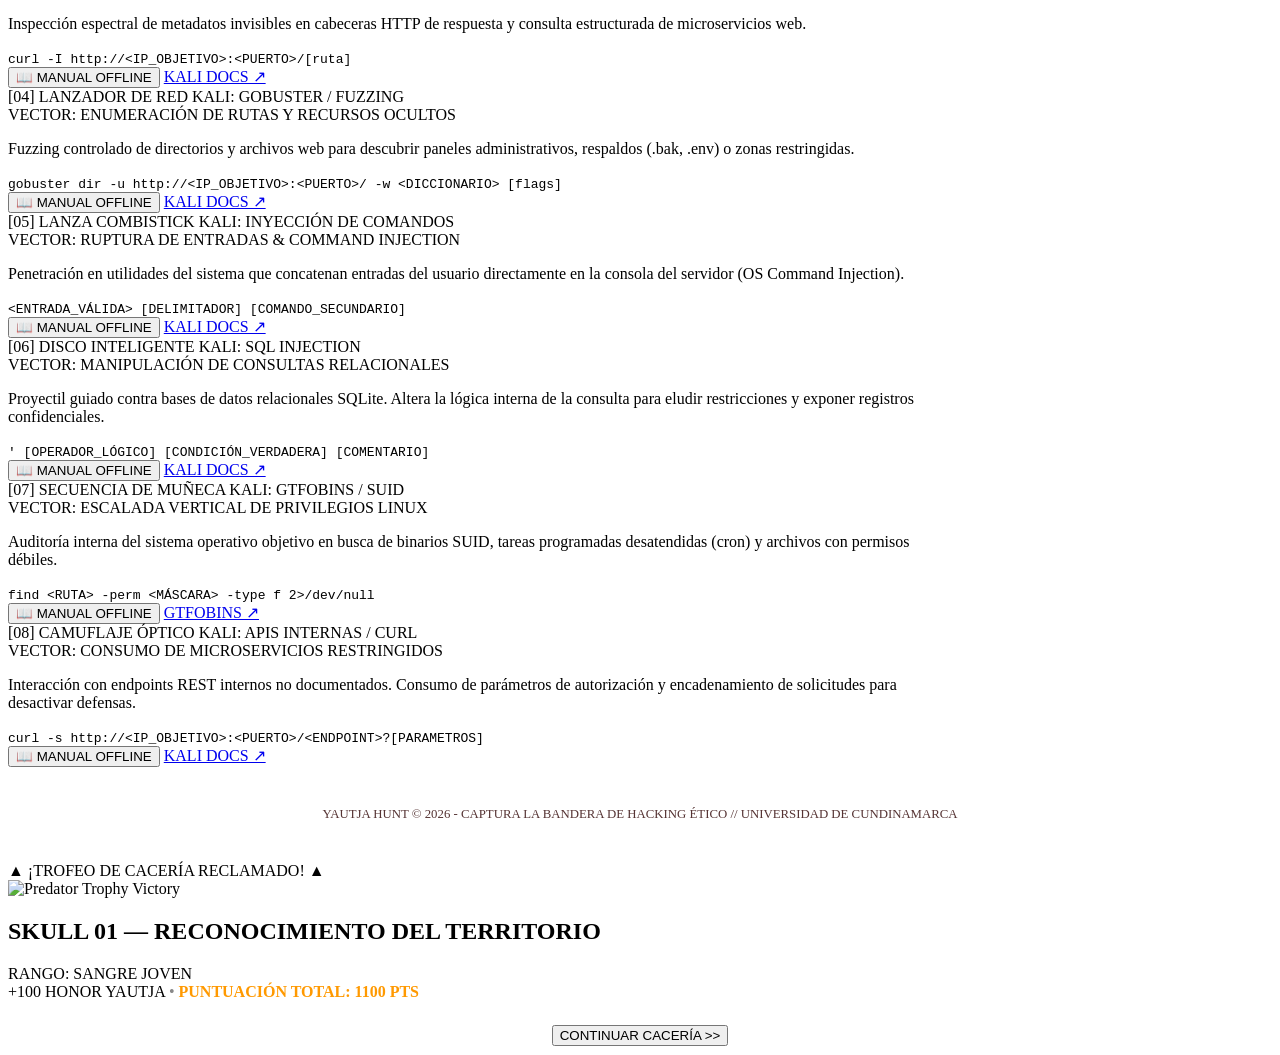
==== commit 18c92111: "Add copy/paste support for Yautja symbols, bidirectional gauntlet deciphering and 1-click hint loadi" ====
--- a/yautja_engine/templates/index.html
+++ b/yautja_engine/templates/index.html
@@ -179,36 +179,108 @@
 
   <!-- Brazalete Yautja Modal (Wrist Gauntlet Computer) -->
   <div class="modal-overlay" id="brazaleteModal">
-    <div class="modal-card">
+    <div class="modal-card" style="max-width: 860px;">
       <button class="btn-close-modal" onclick="closeBrazaleteModal()">✕ CERRAR</button>
-      <div style="display: flex; align-items: center; gap: 12px; border-bottom: 1px solid #331111; padding-bottom: 0.8rem; margin-bottom: 1rem;">
-        <img src="/static/assets/predator_logo.png" alt="Predator Emblem" style="height: 38px; filter: drop-shadow(0 0 8px rgba(255, 34, 34, 0.8));">
-        <h2 style="color: var(--y-red); margin: 0; letter-spacing: 2px; font-size: 1.25rem;">
-          BRAZALETE DE MUÑECA YAUTJA (GAUNTLET INTERACTIVO)
-        </h2>
-      </div>
-      <p style="color: #bbb; font-size: 0.85rem; line-height: 1.5;">
-        Computadora táctica de muñeca del cazador Yautja. Contiene la matriz de correspondencia del sistema de escritura (Alfabeto A-Z y Números 0-9) y el transceptor de telemetría. Utiliza este brazalete para descifrar las pistas de los cráneos o transcribir órdenes en glifos.
+      
+      <div style="display: flex; align-items: center; justify-content: space-between; border-bottom: 1px solid #331111; padding-bottom: 0.8rem; margin-bottom: 1rem; flex-wrap: wrap; gap: 10px;">
+        <div style="display: flex; align-items: center; gap: 12px;">
+          <img src="/static/assets/predator_logo.png" alt="Predator Emblem" style="height: 38px; filter: drop-shadow(0 0 8px rgba(255, 34, 34, 0.8));">
+          <div>
+            <h2 style="color: var(--y-red); margin: 0; letter-spacing: 2px; font-size: 1.25rem;">
+              BRAZALETE DE MUÑECA YAUTJA // GAUNTLET TÁCTICO
+            </h2>
+            <div style="color: #888; font-size: 0.75rem; margin-top: 2px;">
+              TRANSCEPTOR Y DECODIFICADOR UNIVERSAL DE GLIFOS Y TELEMETRÍA DE CACERÍA
+            </div>
+          </div>
+        </div>
+        <div style="display: flex; gap: 6px; flex-wrap: wrap;">
+          <button type="button" class="btn-hunt" onclick="pasteToBrazalete()" style="padding: 5px 10px; font-size: 0.75rem; border-color: #ff9900; color: #ffaa33;" title="Pegar símbolos copiados desde tu portapapeles">
+            📋 PEGAR SÍMBOLOS
+          </button>
+          <button type="button" class="btn-hunt" onclick="loadLastHintToBrazalete()" style="padding: 5px 10px; font-size: 0.75rem; border-color: #00d2ff; color: #00d2ff;" title="Cargar los símbolos de la última pista desbloqueada">
+            🛸 CARGAR ÚLTIMA PISTA
+          </button>
+          <button type="button" class="btn-hunt" onclick="clearBrazaleteInput()" style="padding: 5px 10px; font-size: 0.75rem; border-color: #662222; color: #aa5555;" title="Limpiar pantalla del transceptor">
+            🧹 LIMPIAR
+          </button>
+        </div>
+      </div>
+
+      <p style="color: #bbb; font-size: 0.85rem; line-height: 1.5; margin-bottom: 1rem;">
+        Computadora de muñeca con <strong>traductor bidireccional en tiempo real</strong>. Puedes copiar los símbolos de cualquier pista y pegarlos aquí con <kbd style="background:#1a0808; border:1px solid #552222; padding:2px 5px; border-radius:3px;">Ctrl+V</kbd> para <strong>descifrarlos automáticamente</strong> al español, o escribir texto humano para transcribirlo a glifos Yautja.
       </p>
 
-      <div style="margin: 1.5rem 0;">
-        <label style="display: block; font-size: 0.8rem; color: #ff5500; margin-bottom: 6px;">
-          INTERFAZ DE ENTRADA DEL BRAZALETE (ESCRIBE TEXTO LATINO):
-        </label>
-        <input type="text" id="translatorInput" class="flag-input" style="font-size: 0.95rem; padding: 8px 12px; margin-bottom: 10px;" placeholder="Escribe aquí para transcribir a glifos en tu muñequera...">
-        <div id="translatorOutput" style="background: #000; border: 1px solid #331111; padding: 12px; border-radius: 4px; min-height: 48px;">
-          <!-- Live glyph translation preview -->
-        </div>
-      </div>
-
-      <h3 style="color: #00d2ff; font-size: 0.95rem; margin-bottom: 0.8rem;">
-        MATRIZ DE GLIFOS Y SÍMBOLOS DEL BRAZALETE:
-      </h3>
+      <!-- Input box with smart placeholder and mode badge -->
+      <div style="margin-bottom: 1.2rem;">
+        <div style="display: flex; justify-content: space-between; align-items: center; margin-bottom: 6px;">
+          <label style="font-size: 0.8rem; color: #ff5500; font-weight: bold; letter-spacing: 1px;" id="brazaleteInputLabel">
+            ENTRADA DEL TRANSCEPTOR (PEGA SÍMBOLOS O ESCRIBE TEXTO):
+          </label>
+          <span id="brazaleteModeBadge" style="font-size: 0.7rem; padding: 2px 8px; border-radius: 3px; background: rgba(0, 210, 255, 0.1); border: 1px solid #00d2ff; color: #00d2ff; font-weight: bold;">
+            MODO: AUTO-DETECCIÓN
+          </span>
+        </div>
+
+        <div style="position: relative;">
+          <input type="text" id="translatorInput" class="flag-input" style="font-size: 1rem; padding: 10px 14px; width: 100%; border-color: #ff3333; font-family: monospace; letter-spacing: 1.5px;" placeholder="Pega aquí los símbolos alienígenas (Ctrl+V) o escribe texto...">
+        </div>
+      </div>
+
+      <!-- Output Panels (Live Translation + Visual Hologram) -->
+      <div style="display: grid; grid-template-columns: 1fr; gap: 12px; margin-bottom: 1.5rem;">
+        <!-- Spanish Decoded Output -->
+        <div style="background: #060a08; border: 1px solid #00ff88; border-radius: 5px; padding: 12px;">
+          <div style="display: flex; justify-content: space-between; align-items: center; margin-bottom: 6px;">
+            <span style="color: #00ff88; font-size: 0.75rem; font-weight: bold; letter-spacing: 1px;">
+              📡 TEXTO DESCIFRADO (ESPAÑOL / HUMANO):
+            </span>
+            <button type="button" class="btn-copy-cmd" onclick="copyDecodedText()" style="padding: 2px 6px; font-size: 0.7rem; background:#082215; border-color:#00ff88; color:#00ff88;">
+              Copiar Traducción
+            </button>
+          </div>
+          <div id="brazaleteDecodedOutput" style="color: #00ff88; font-family: 'Courier New', monospace; font-size: 1.05rem; font-weight: bold; min-height: 28px; word-break: break-word;">
+            (Pega símbolos o escribe en la caja superior para ver el resultado)
+          </div>
+        </div>
+
+        <!-- Runic Symbols Copiable -->
+        <div style="background: #0a0404; border: 1px solid #ff3333; border-radius: 5px; padding: 12px;">
+          <div style="display: flex; justify-content: space-between; align-items: center; margin-bottom: 6px;">
+            <span style="color: #ff5555; font-size: 0.75rem; font-weight: bold; letter-spacing: 1px;">
+              ᛚ SÍMBOLOS YAUTJA COPIABLES (CARACTERES RUNAS):
+            </span>
+            <button type="button" class="btn-copy-cmd" onclick="copyRuneText()" style="padding: 2px 6px; font-size: 0.7rem; background:#220808; border-color:#ff5555; color:#ff5555;">
+              Copiar Símbolos
+            </button>
+          </div>
+          <div id="brazaleteRunesOutput" style="color: #ff4444; font-family: monospace; font-size: 1.2rem; min-height: 30px; letter-spacing: 2px; word-break: break-word; user-select: all;">
+            ᛚᚨ ᛒᚨᛚᛁᛉᚨ ᛗᛁᛚᛁᛏᚨᚱ...
+          </div>
+        </div>
+
+        <!-- Holographic SVG Glyphs Display -->
+        <div style="background: #000; border: 1px solid #331111; border-radius: 5px; padding: 12px;">
+          <div style="color: #ff7777; font-size: 0.75rem; font-weight: bold; letter-spacing: 1px; margin-bottom: 8px;">
+            🔮 PROYECCIÓN HOLOGRÁFICA DEL VISOR (GLIFOS SVG):
+          </div>
+          <div id="translatorOutput" style="min-height: 48px; display: flex; flex-wrap: wrap; align-items: center; gap: 4px;">
+            <!-- Rendered live glyphs -->
+          </div>
+        </div>
+      </div>
+
+      <div style="display: flex; justify-content: space-between; align-items: center; margin-bottom: 0.8rem; flex-wrap: wrap; gap: 6px;">
+        <h3 style="color: #00d2ff; font-size: 0.9rem; margin: 0; letter-spacing: 1px;">
+          MATRIZ DE GLIFOS Y SÍMBOLOS DEL BRAZALETE (HAZ CLIC PARA INSERTAR):
+        </h3>
+        <span style="color: #888; font-size: 0.75rem;">A-Z (26 Letras) + 0-9 (10 Dígitos)</span>
+      </div>
       <div id="brazaleteAlphabetGrid"></div>
     </div>
   </div>
 
-  <!-- Armas Yautja Modal (Arsenal de Cacería / Kali Linux) -->
+    <!-- Armas Yautja Modal (Arsenal de Cacería / Kali Linux) -->
   <div class="modal-overlay" id="armasModal">
     <div class="modal-card" style="max-width: 950px;">
       <button class="btn-close-modal" onclick="closeArmasModal()">✕ CERRAR</button>
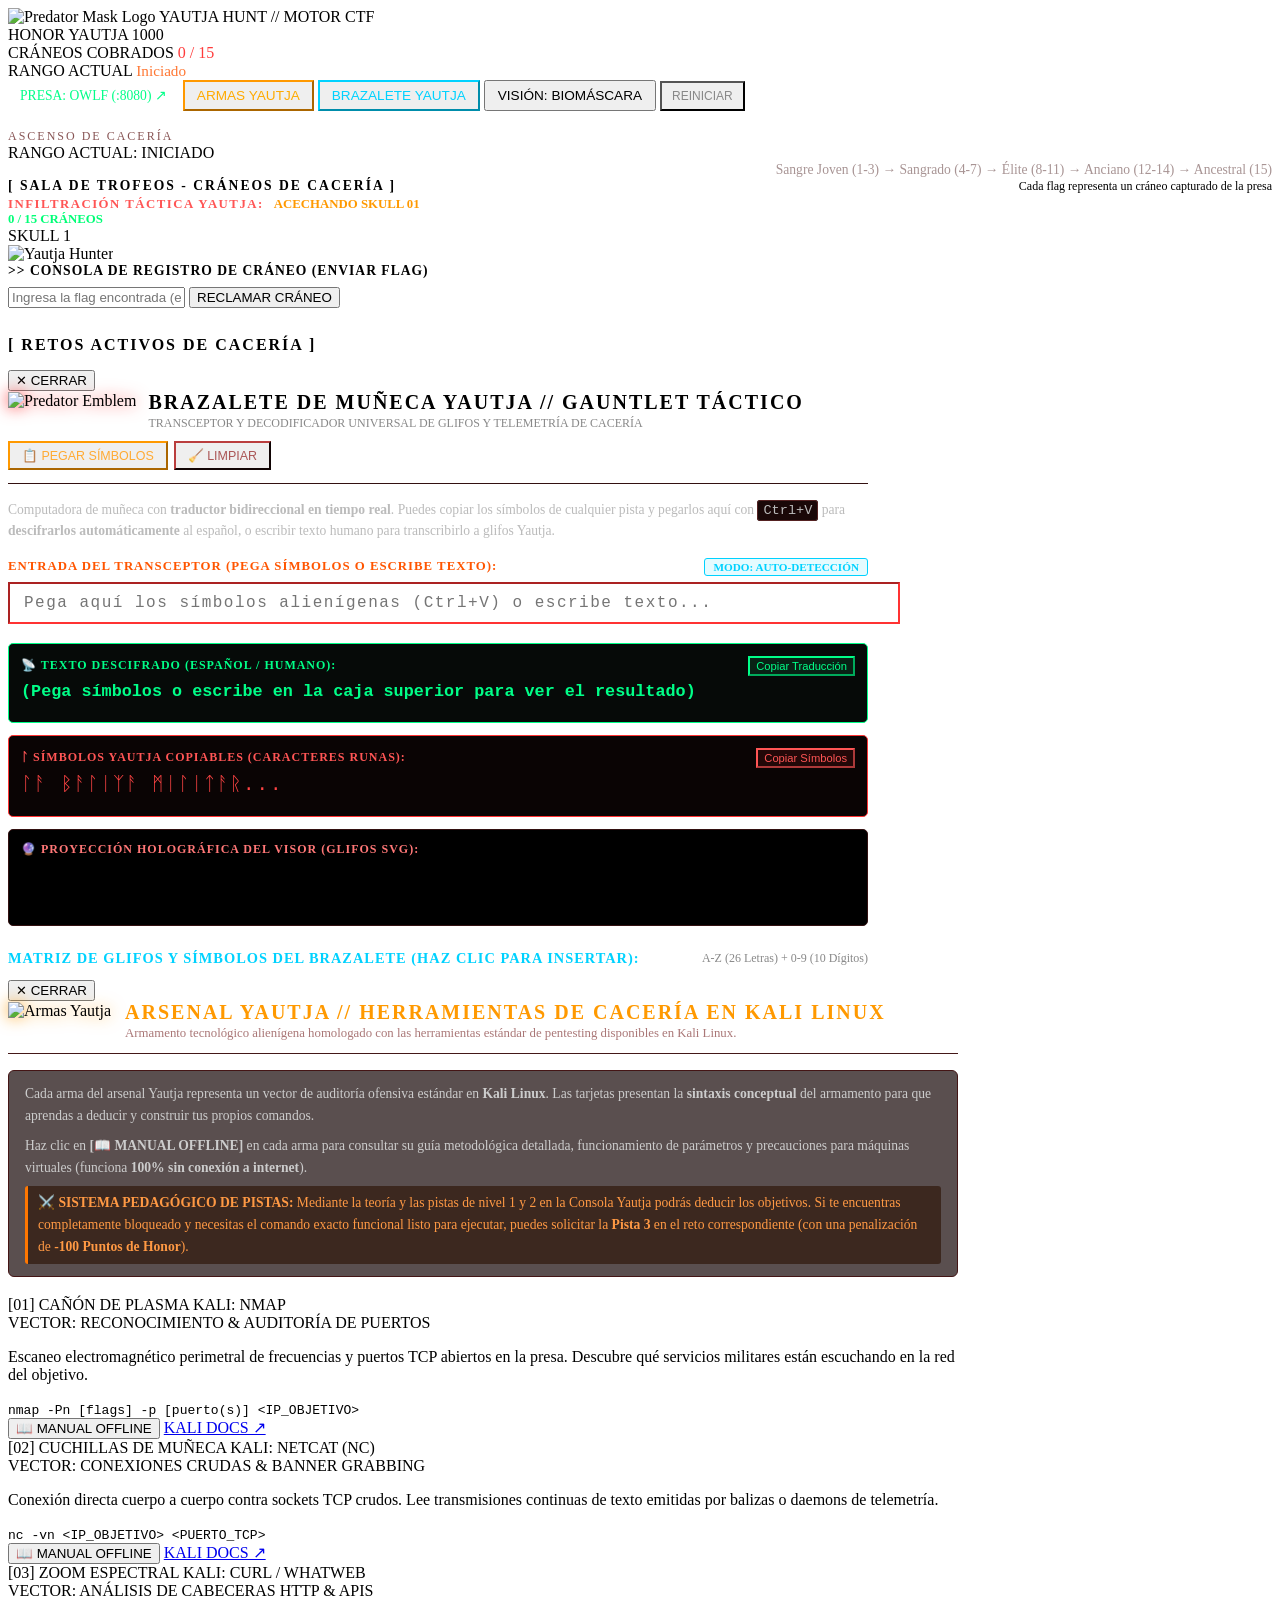
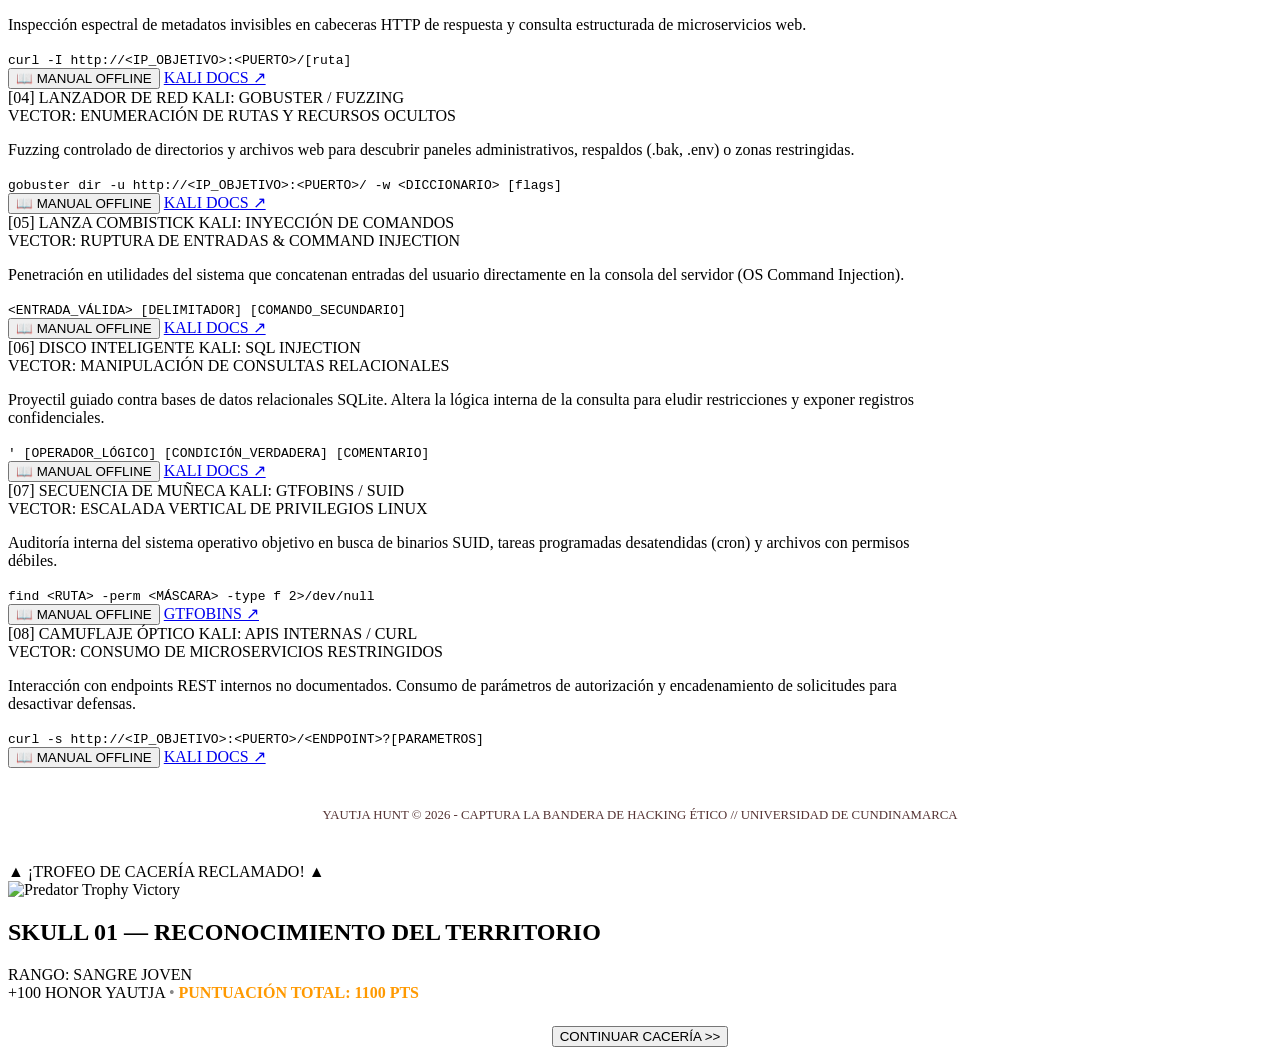
==== commit 9cb8677f: "Remove translate button and last hint button, update deployment banner to compact legible red block " ====
--- a/yautja_engine/templates/index.html
+++ b/yautja_engine/templates/index.html
@@ -195,13 +195,10 @@
           </div>
         </div>
         <div style="display: flex; gap: 6px; flex-wrap: wrap;">
-          <button type="button" class="btn-hunt" onclick="pasteToBrazalete()" style="padding: 5px 10px; font-size: 0.75rem; border-color: #ff9900; color: #ffaa33;" title="Pegar símbolos copiados desde tu portapapeles">
+          <button type="button" class="btn-hunt" onclick="pasteToBrazalete()" style="padding: 5px 12px; font-size: 0.78rem; border-color: #ff9900; color: #ffaa33;" title="Pegar símbolos copiados desde tu portapapeles">
             📋 PEGAR SÍMBOLOS
           </button>
-          <button type="button" class="btn-hunt" onclick="loadLastHintToBrazalete()" style="padding: 5px 10px; font-size: 0.75rem; border-color: #00d2ff; color: #00d2ff;" title="Cargar los símbolos de la última pista desbloqueada">
-            🛸 CARGAR ÚLTIMA PISTA
-          </button>
-          <button type="button" class="btn-hunt" onclick="clearBrazaleteInput()" style="padding: 5px 10px; font-size: 0.75rem; border-color: #662222; color: #aa5555;" title="Limpiar pantalla del transceptor">
+          <button type="button" class="btn-hunt" onclick="clearBrazaleteInput()" style="padding: 5px 12px; font-size: 0.78rem; border-color: #662222; color: #aa5555;" title="Limpiar pantalla del transceptor">
             🧹 LIMPIAR
           </button>
         </div>
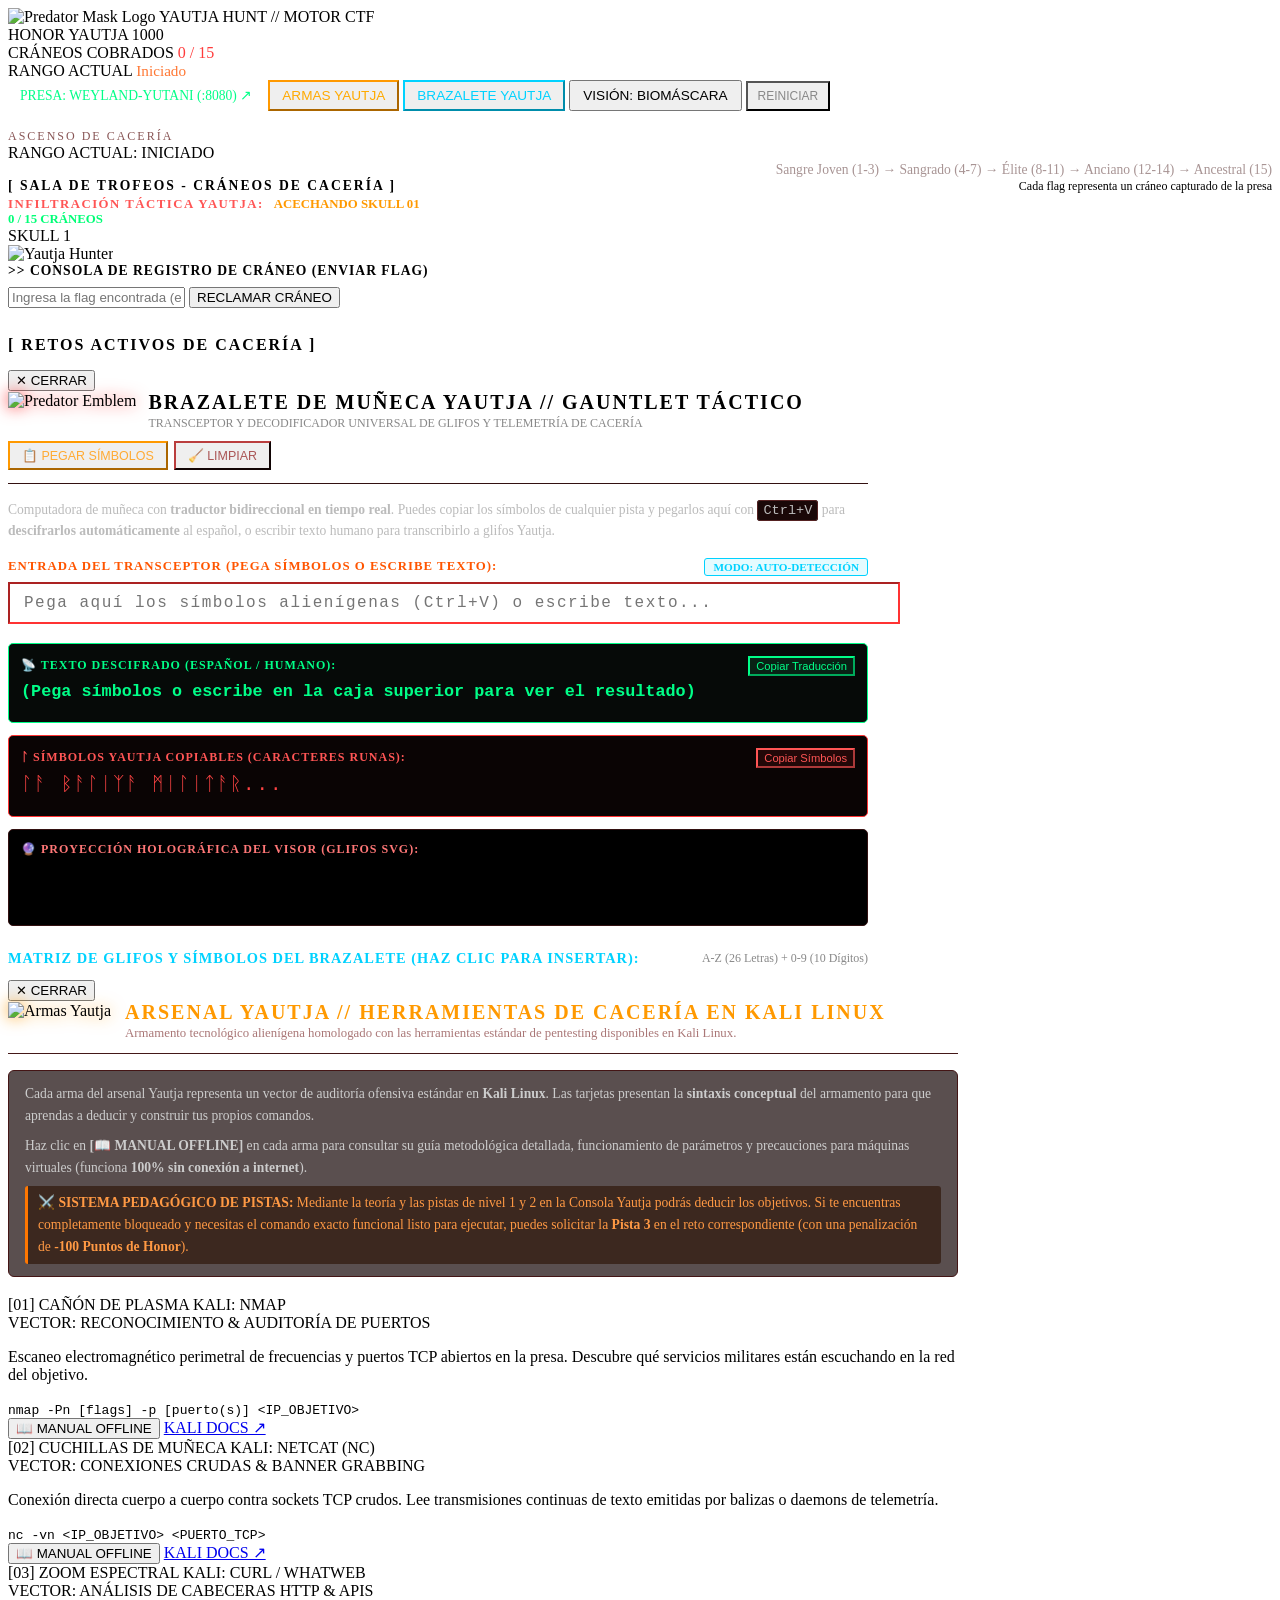
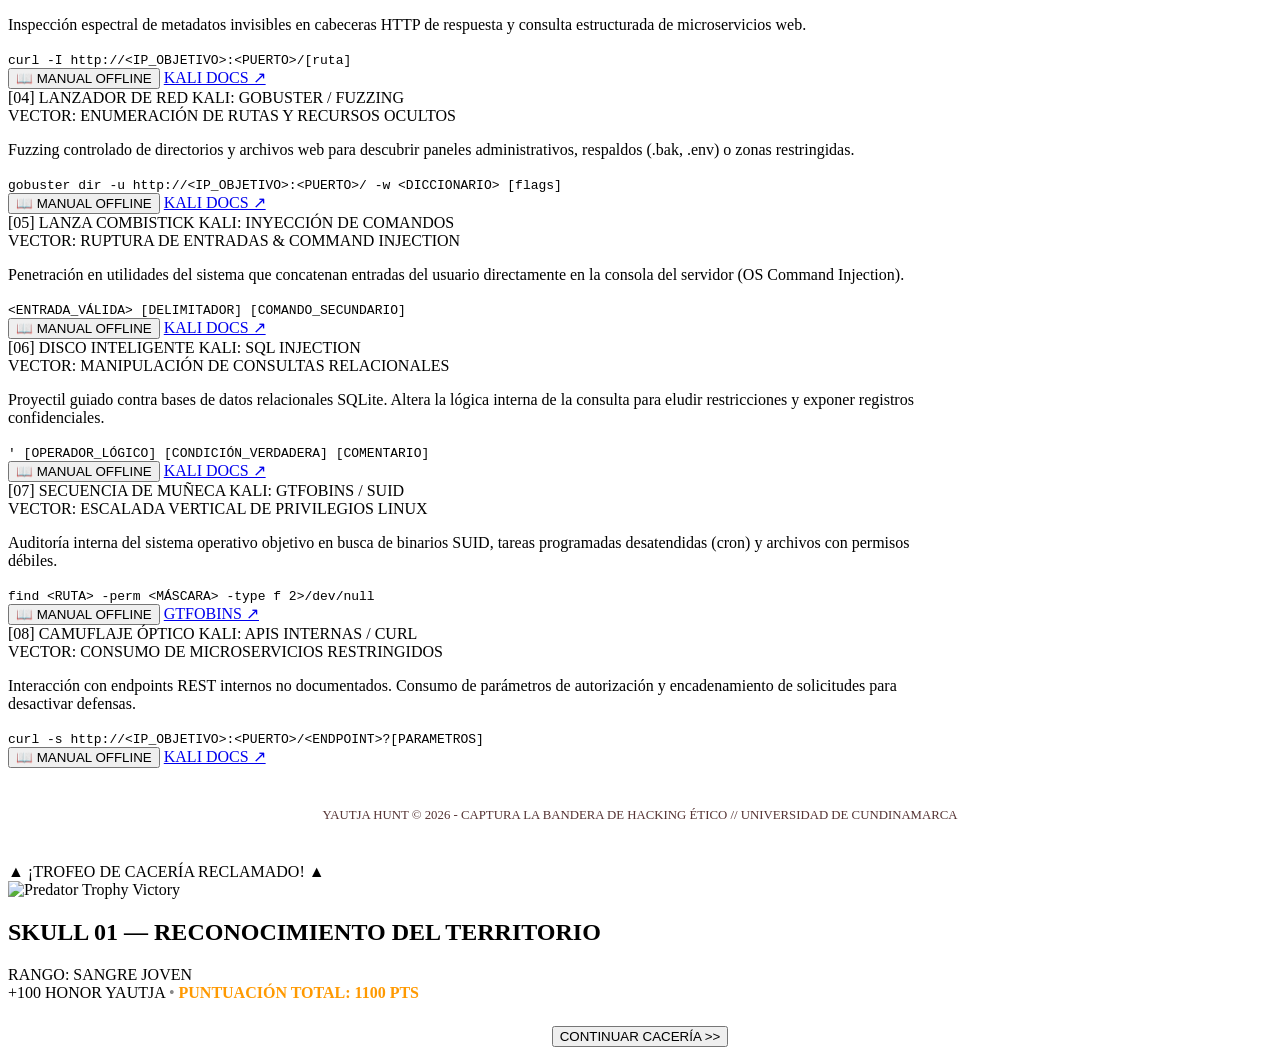
==== commit 691be456: "Implement steganography specimen challenge, scrub skull terms from prey and rebrand to Weyland-Yutan" ====
--- a/yautja_engine/templates/index.html
+++ b/yautja_engine/templates/index.html
@@ -32,8 +32,8 @@
         <span class="stat-value" id="hudBerserkerCount" style="color: #ff1a40; font-size: 0.95rem;">0 / 3 LIMPIOS</span>
       </div>
 
-      <a id="linkToPrey" href="http://127.0.0.1:8080" target="_blank" class="btn-hunt" style="padding: 6px 12px; font-size: 0.85rem; border-color: #00ff88; color: #00ff88; text-decoration: none; display: inline-flex; align-items: center; gap: 6px;" title="Abrir portal militar de la presa humana (OWLF)">
-        PRESA: OWLF (:8080) &#8599;
+      <a id="linkToPrey" href="http://127.0.0.1:8080" target="_blank" class="btn-hunt" style="padding: 6px 12px; font-size: 0.85rem; border-color: #00ff88; color: #00ff88; text-decoration: none; display: inline-flex; align-items: center; gap: 6px;" title="Abrir portal de investigación de la presa humana (Weyland-Yutani Projects)">
+        PRESA: WEYLAND-YUTANI (:8080) &#8599;
       </a>
 
       <button class="btn-hunt" onclick="openArmasModal()" style="padding: 6px 12px; font-size: 0.85rem; border-color: #ff9900; color: #ffaa00;" title="Arsenal de cacería y herramientas de Kali Linux">
